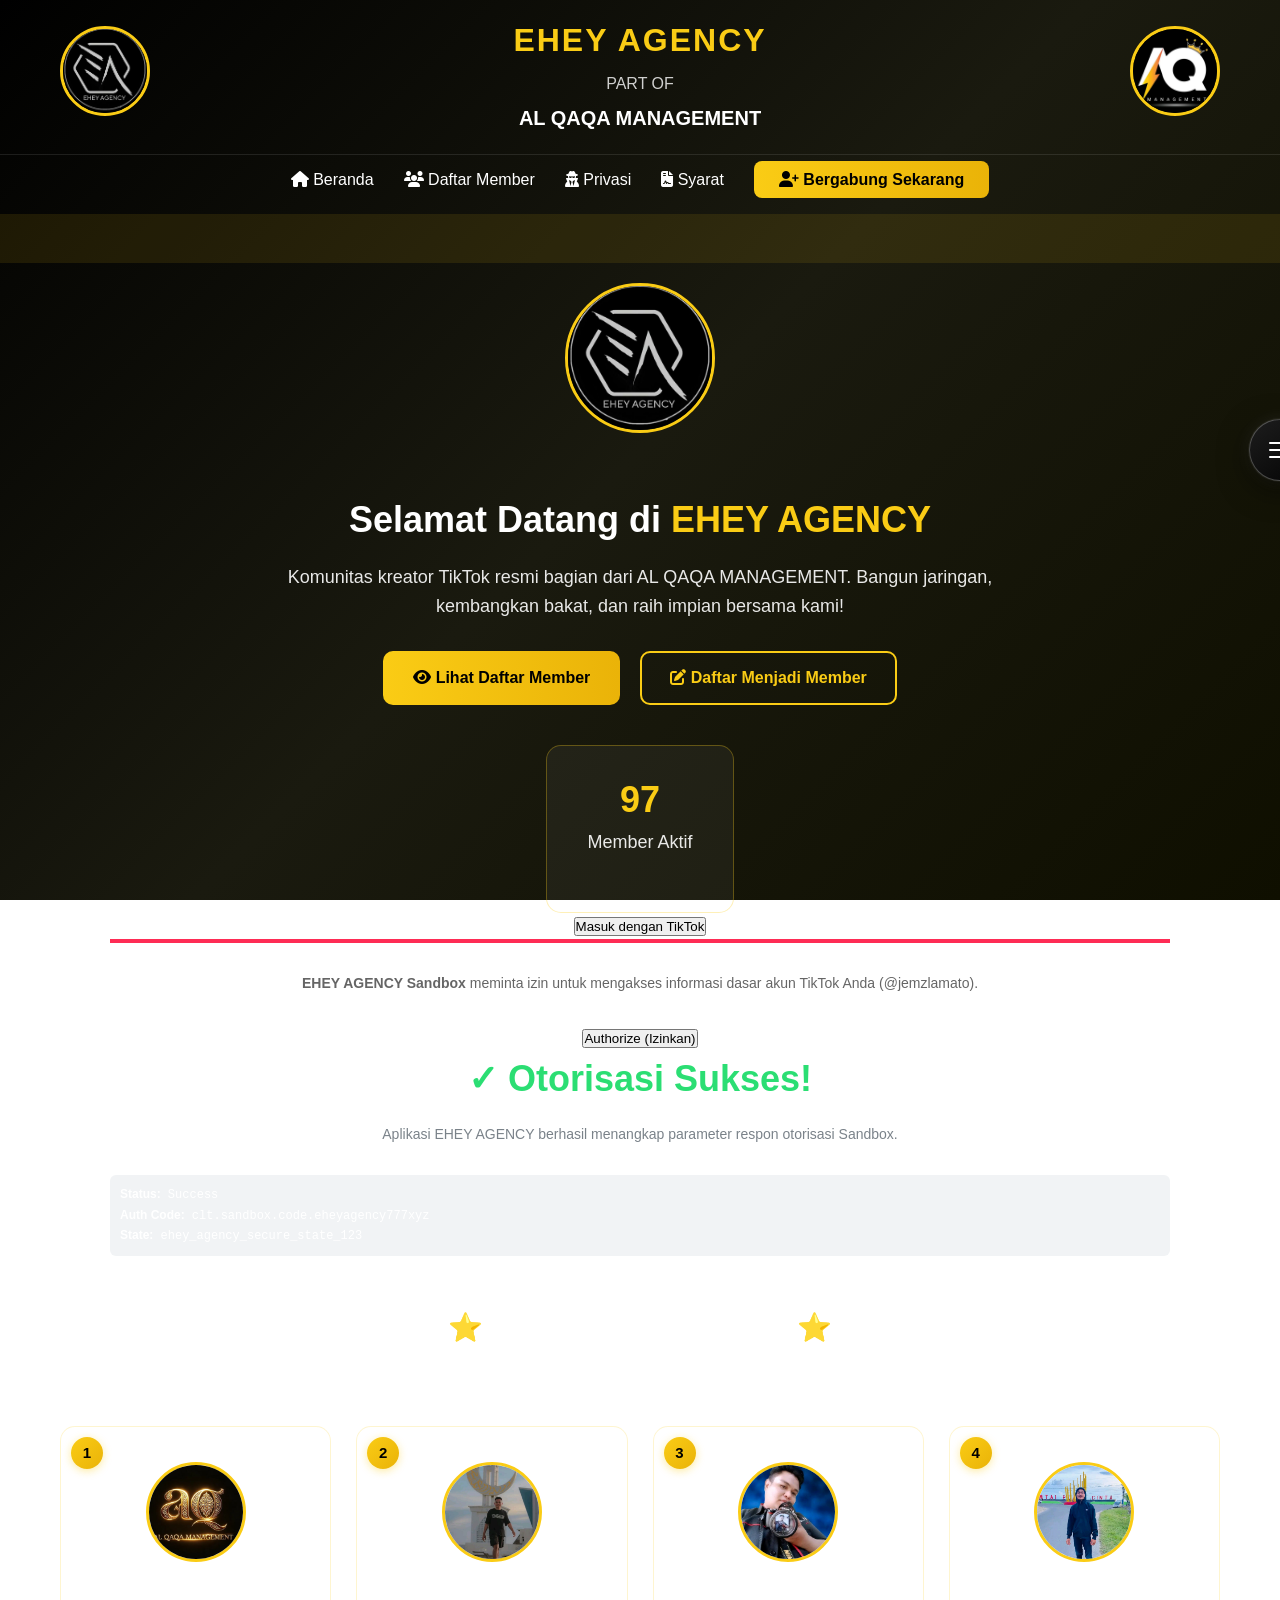
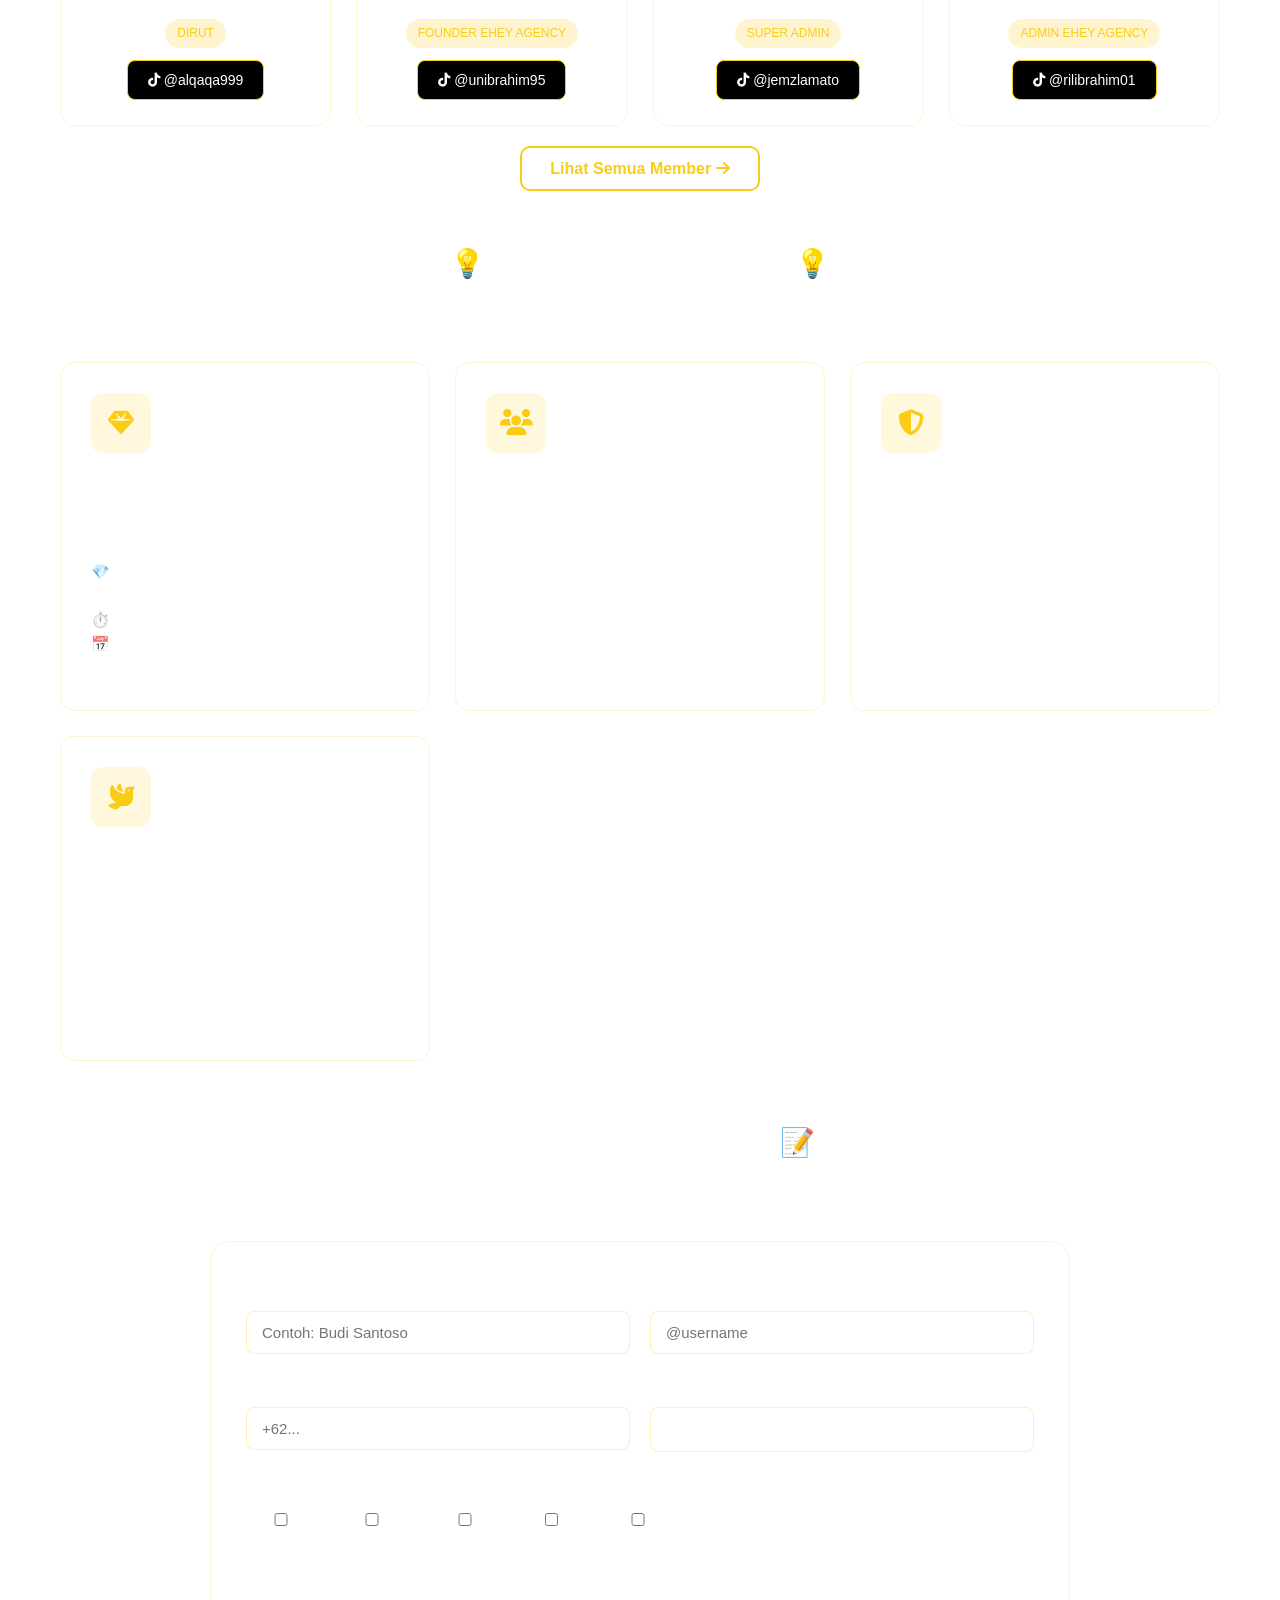
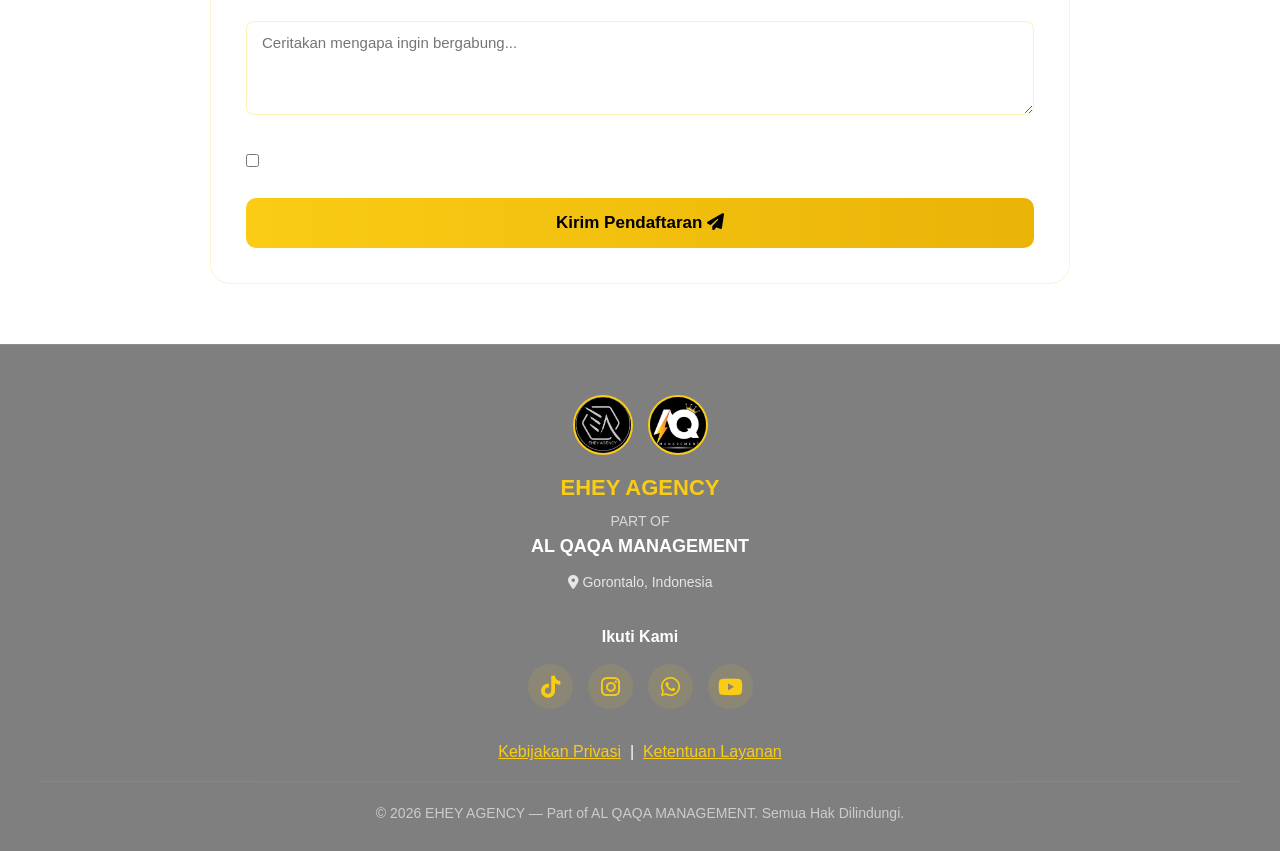
==== index.html @ 571aaadf "Update index.html" ====
<!DOCTYPE html>
<html lang="id">
<head>
    <!-- Ikon lengkap dengan ukuran → syarat TikTok Developer -->
    <link rel="icon" type="image/png" sizes="1024x1024" href="ehey-1024.png">
    <link rel="icon" type="image/png" sizes="32x32" href="favicon-32.png">
    <link rel="icon" type="image/png" sizes="48x48" href="favicon-48.png">
    <link rel="shortcut icon" href="favicon-48.png">
    <link rel="apple-touch-icon" sizes="1024x1024" href="ehey-1024.png">
    <meta name="theme-color" content="#000000">

    <meta charset="UTF-8">
    <meta name="viewport" content="width=device-width, initial-scale=1.0">
    <title>EHEY AGENCY — Part of AL QAQA MANAGEMENT</title>
    
    <!-- CSS Terpisah -->
    <link rel="stylesheet" href="style.css">
    <link rel="stylesheet" href="https://cdnjs.cloudflare.com/ajax/libs/font-awesome/6.4.2/css/all.min.css">
</head>
<body>
    
<div class="bg-gradient"></div>

    <!-- HEADER -->
    <header>
        <div class="header-container">
            <div class="header-logo-left">
                <img src="ehey.png" alt="AL QAQA MANAGEMENT" class="logo-round"
                     onerror="this.style.display='none'">
            </div>

            <div class="header-text-center">
                <h1 class="ehey-title">EHEY AGENCY</h1>
                <p class="part-of-line">PART OF</p>
                <h2 class="alqaqa-title">AL QAQA MANAGEMENT</h2>
            </div>

            <div class="header-logo-right">
                <img src="AQ.png" alt="EHEY AGENCY" class="logo-round"
                     onerror="this.style.display='none'">
            </div>
        </div>

         <nav class="header-nav">
            <ul>
                <li><a href="index.html"><i class="fa-solid fa-home"></i> Beranda</a></li>
                <li><a href="kreator.html"><i class="fa-solid fa-users"></i> Daftar Member</a></li>
                <li><a href="privasi.html"><i class="fa-solid fa-user-secret"></i> Privasi</a></li>
                <li><a href="syarat.html"><i class="fa-solid fa-file-contract"></i> Syarat</a></li>
                <li><a href="#daftar" class="btn-join-header"><i class="fa-solid fa-user-plus"></i> Bergabung Sekarang</a></li>
            </ul>
        </nav>
    </header>

    <!-- TEKS BERJALAN -->
    <div class="marquee-container">
        <p class="marquee-text">✨ Selamat Datang di EHEY AGENCY — Bagian dari AL QAQA MANAGEMENT ✨ Bersama Kita Tumbuh & Berkembang ✨</p>
    </div>

    <!-- LOGO BERKEDIP -->
    <div class="blinking-logo">
        <img src="ehey.png" alt="AL QAQA MANAGEMENT" class="blinking-img"
             onerror="this.style.display='none'">
    </div>

    <!-- HERO -->
    <section class="hero">
        <h2>Selamat Datang di <span class="yellow">EHEY AGENCY</span></h2>
        <p>Komunitas kreator TikTok resmi bagian dari AL QAQA MANAGEMENT. Bangun jaringan, kembangkan bakat, dan raih impian bersama kami!</p>
        <div class="hero-buttons">
            <a href="kreator.html" class="btn-primary"><i class="fa-solid fa-eye"></i> Lihat Daftar Member</a>
            <a href="#daftar" class="btn-secondary"><i class="fa-solid fa-pen-to-square"></i> Daftar Menjadi Member</a>
        </div>

        <!-- STATISTIK -->
        <div class="stats">
            <a href="kreator.html" class="stat-link">
                <div class="stat-item">
                    <h3 id="jumlahMember">0</h3>
                    <p>Member Aktif</p>
                </div>
            </a>
        </div>

    <!-- TAMPILAN AWAL WEB ANDA -->
<div id="halaman-web" class="box">
    <button class="btn-black" onclick="tampilkanIzin()">Masuk dengan TikTok</button>
</div>

<!-- TAMPILAN SIMULASI LAYAR PERSETUJUAN TIKTOK -->
<div id="layar-izin-tiktok" class="box hidden" style="border-top: 4px solid #fe2c55;">
    <h3 style="margin-0;">Otorisasi Aplikasi</h3>
    <p style="font-size: 14px; color: #555;"><strong>EHEY AGENCY Sandbox</strong> meminta izin untuk mengakses informasi dasar akun TikTok Anda (@jemzlamato).</p>
    <button class="btn-red" onclick="prosesCallback()">Authorize (Izinkan)</button>
</div>

<!-- TAMPILAN HALAMAN SUKSES KEMBALI -->
<div id="halaman-sukses" class="box hidden">
    <h2 style="color: #2bde73;">✓ Otorisasi Sukses!</h2>
    <p style="font-size: 14px; color: #6c757d;">Aplikasi EHEY AGENCY berhasil menangkap parameter respon otorisasi Sandbox.</p>
    <div style="background: #f1f3f5; padding: 10px; border-radius: 6px; font-family: monospace; font-size: 12px; text-align: left; word-break: break-all;">
        <strong>Status:</strong> Success<br>
        <strong>Auth Code:</strong> clt.sandbox.code.eheyagency777xyz<br>
        <strong>State:</strong> ehey_agency_secure_state_123
    </div>

    </section>

     <!-- GALERI KREATOR -->
    <section class="creators-section">
        <div class="section-title">
            <h3>⭐ STAFF EHEY AGENCY ⭐</h3>
            <p>AL QAQA MANAGEMENT</p>
        </div>
        <div class="creators-grid">
            <div class="creator-card">
                <span class="nomor-urut">1</span>
                <div class="creator-avatar">
                    <img src="alqaqa.png" alt="AL QAQA">
                </div>
                <div class="creator-info">
                    <h4>AL QAQA</h4>
                    <span class="role-badge">DIRUT</span>
                    <br>
                    <a href="https://www.tiktok.com/@alqaqa999" target="_blank" class="creator-follow">
                        <i class="fa-brands fa-tiktok"></i> @alqaqa999
                    </a>
                </div>
            </div>
            <div class="creator-card">
                <span class="nomor-urut">2</span>
                <div class="creator-avatar">
                    <img src="bgun.png" alt="UN IBRAHIM">
                </div>
                <div class="creator-info">
                    <h4>UN IBRAHIM</h4>
                    <span class="role-badge">FOUNDER EHEY AGENCY</span>
                    <br>
                    <a href="https://www.tiktok.com/@unibrahim95" target="_blank" class="creator-follow">
                        <i class="fa-brands fa-tiktok"></i> @unibrahim95
                    </a>
                </div>
            </div>
            <div class="creator-card">
                <span class="nomor-urut">3</span>
                <div class="creator-avatar">
                    <img src="jemz.png" alt="JEMZ LAMATO">
                </div>
                <div class="creator-info">
                    <h4>JEMZ LAMATO</h4>
                    <span class="role-badge">SUPER ADMIN</span>
                    <br>
                    <a href="https://www.tiktok.com/@jemzlamato" target="_blank" class="creator-follow">
                        <i class="fa-brands fa-tiktok"></i> @jemzlamato
                    </a>
                </div>
            </div>
            <div class="creator-card">
                <span class="nomor-urut">4</span>
                <div class="creator-avatar">
                    <img src="aril.png" alt="RIL IBRAHIM">
                </div>
                <div class="creator-info">
                    <h4>RIL IBRAHIM</h4>
                    <span class="role-badge">ADMIN EHEY AGENCY</span>
                    <br>
                    <a href="https://www.tiktok.com/@rilibrahim01" target="_blank" class="creator-follow">
                        <i class="fa-brands fa-tiktok"></i> @rilibrahim01
                    </a>
                </div>
            </div>
        </div>
        <div class="view-all-btn">
            <a href="kreator.html" class="btn-secondary">Lihat Semua Member <i class="fa-solid fa-arrow-right"></i></a>
        </div>
    </section>

    <!-- KEUNGGULAN -->
    <section>
        <div class="section-title">
            <h3>💡 Mengapa Bergabung? 💡</h3>
            <p>Manfaat menjadi bagian EHEY AGENCY</p>
        </div>
        <div class="features-grid">
            <div class="feature-card">
                <div class="feature-icon"><i class="fa-solid fa-gem"></i></div>
                <h4>Perhitungan Hasil</h4>
                <p>Hasilmu dihitung dari 3 hal yang nyata & transparan:<br>
                   💎 Diamond → apresiasi penonton, murni milikmu<br>
                   ⏱️ Durasi Live → konsistensi kehadiranmu<br>
                   📅 Valid Day → hari aktif sah yang tercatat<br>
                   Tidak ada rahasia, tidak ada rekayasa!</p>
            </div>
            <div class="feature-card">
                <div class="feature-icon"><i class="fa-solid fa-users"></i></div>
                <h4>Jaringan Luas</h4>
                <p>Terhubung dengan sesama kreator, saling bantu, dan tumbuh bersama.</p>
            </div>
            <div class="feature-card">
                <div class="feature-icon"><i class="fa-solid fa-shield-halved"></i></div>
                <h4>Dukungan Penuh</h4>
                <p>Dibimbing tim berpengalaman, arahan konten, dan bantuan teknis.</p>
            </div>
            <div class="feature-card">
                <div class="feature-icon"><i class="fa-solid fa-dove"></i></div>
                <h4>Bebas Keluar Kapan Saja</h4>
                <p>Tidak ada ikatan paksa, tidak ada denda!<br>
                   Cukup sampaikan keinginanmu, bebas pergi dengan hormat.<br>
                   Aturan kami dibuat untuk melindungi, bukan mengekang.<br>
                   Bergabung tenang, berkarya leluasa!</p>
            </div>
        </div>
    </section>

    <!-- FORM PENDAFTARAN -->
    <section class="join-section" id="daftar">
        <div class="section-title">
            <h3>Daftar Menjadi Member 📝</h3>
            <p>Isi data diri di bawah ini</p>
        </div>
        <div class="form-container">
            <form id="formDaftar">
                <div class="form-row">
                    <div class="form-group">
                        <label>Nama Lengkap</label>
                        <input type="text" name="nama" id="nama" placeholder="Contoh: Budi Santoso" required>
                    </div>
                    <div class="form-group">
                        <label>Username TikTok</label>
                        <input type="text" name="tiktok" id="tiktok" placeholder="@username" required>
                    </div>
                </div>
                <div class="form-row">
                    <div class="form-group">
                        <label>Nomor WhatsApp</label>
                        <input type="tel" name="wa" id="wa" placeholder="+62..." required>
                    </div>
                    <div class="form-group">
                        <label>Usia</label>
                        <select name="usia" id="usia">
                            <option value="">Pilih usia</option>
                            <option>Di bawah 15 tahun</option>
                            <option>15–17 tahun</option>
                            <option>18–24 tahun</option>
                            <option>25 tahun ke atas</option>
                        </select>
                    </div>
                </div>
                <div class="form-group full-width">
                    <label>Kategori Konten</label>
                    <div class="checkbox-group">
                        <label class="checkbox-label"><input type="checkbox" name="kategori" value="kreator"> Kreator</label>
                        <label class="checkbox-label"><input type="checkbox" name="kategori" value="komedi"> Komedi</label>
                        <label class="checkbox-label"><input type="checkbox" name="kategori" value="edukasi"> Edukasi</label>
                        <label class="checkbox-label"><input type="checkbox" name="kategori" value="musik"> Musik</label>
                        <label class="checkbox-label"><input type="checkbox" name="kategori" value="lainnya"> Lainnya</label>
                    </div>
                </div>
                <div class="form-group full-width">
                    <label>Alasan Bergabung</label>
                    <textarea name="alasan" id="alasan" rows="4" placeholder="Ceritakan mengapa ingin bergabung..."></textarea>
                </div>
                <div class="checkbox-agree">
                    <label class="checkbox-label">
                        <input type="checkbox" id="setuju" required>
                        Saya menyetujui syarat & ketentuan keanggotaan
                    </label>
                </div>
                <button type="submit" class="submit-btn">Kirim Pendaftaran <i class="fa-solid fa-paper-plane"></i></button>
            </form>
        </div>
    </section>

    <!-- FOOTER -->
    <footer>
        <div class="footer-content">
            <div class="footer-brand">
                <div class="footer-logo-wrapper">
                    <img src="ehey.png" alt="AL QAQA" class="footer-logo-circle"
                         onerror="this.style.display='none'">
                    <img src="AQ.png" alt="EHEY" class="footer-logo-circle"
                         onerror="this.style.display='none'">
                </div>
                <h4>EHEY AGENCY</h4>
                <p class="part-of">PART OF</p>
                <p class="aq-text">AL QAQA MANAGEMENT</p>
                <p class="location"><i class="fa-solid fa-location-dot"></i> Gorontalo, Indonesia</p>
            </div>

            <div class="footer-social-wrapper">
                <h5>Ikuti Kami</h5>
                <div class="social-icons">
                    <a href="https://www.tiktok.com/@jemzlamato" target="_blank"><i class="fa-brands fa-tiktok"></i></a>
                    <a href="#"><i class="fa-brands fa-instagram"></i></a>
                    <a href="#"><i class="fa-brands fa-whatsapp"></i></a>
                    <a href="#"><i class="fa-brands fa-youtube"></i></a>
                </div>
            </div>

            <div class="footer-links-wrapper" style="text-align: center; margin-top: 1rem;">
                <p class="footer-links" style="margin: 0; padding: 0;">
                    <a href="privasi.html" style="color: #facc15; text-decoration: underline;">Kebijakan Privasi</a>
                    &nbsp;|&nbsp;
                    <a href="syarat.html" style="color: #facc15; text-decoration: underline;">Ketentuan Layanan</a>
                </p>
            </div>

            <p class="copyright" style="text-align: center; margin-top: 1rem;">© 2026 EHEY AGENCY — Part of AL QAQA MANAGEMENT. Semua Hak Dilindungi.</p>
        </div>
    </footer>
    
    <!-- =========================================
     NAVIGASI MELAYANG
========================================= -->
<div class="floating-nav">

    <!-- Tombol Hamburger -->
    <button
        class="floating-nav-toggle"
        id="floatingNavToggle"
        type="button"
        aria-label="Buka menu navigasi"
        aria-expanded="false"
    >
        <span></span>
        <span></span>
        <span></span>
    </button>

    <!-- Panel Menu -->
    <nav class="floating-nav-menu" id="floatingNavMenu" aria-hidden="true">

        <a href="index.html" class="floating-nav-link">
            <span class="nav-icon">⌂</span>
            <span>Halaman Utama</span>
        </a>

        <a href="kreator.html" class="floating-nav-link">
            <span class="nav-icon">♟</span>
            <span>Staff &amp; Member</span>
        </a>

        <a href="privasi.html" class="floating-nav-link">
            <span class="nav-icon">🔒</span>
            <span>Kebijakan</span>
        </a>

        <a href="syarat.html" class="floating-nav-link">
            <span class="nav-icon">📄</span>
            <span>Ketentuan</span>
        </a>

        <a href="index.html#daftar" class="floating-nav-join">
            <span>AYO GABUNG</span>
            <span class="join-arrow">→</span>
        </a>

    </nav>

</div>

    <!-- JavaScript Terpisah -->
    <script src="script.js"></script>
</body>
</html>
---- style.css ----
/* ==================================================
   BAGIAN DASAR — DIPAKAI KEDUA HALAMAN
   ================================================== */
* {
    margin: 0;
    padding: 0;
    box-sizing: border-box;
    font-family: 'Segoe UI', Roboto, Oxygen, Ubuntu, Cantarell, sans-serif;
}

body {
    color: #fff;
    line-height: 1.6;
    min-height: 100vh;
}

.bg-gradient {
    position: fixed;
    top: 0;
    left: 0;
    width: 100%;
    height: 100%;
    background: linear-gradient(135deg, #000000 0%, #1a1a0f 50%, #0f0f00 100%);
    z-index: -1;
}

a {
    text-decoration: none;
    color: inherit;
}

ul {
    list-style: none;
}

.yellow, .kuning-teks {
    color: #facc15;
}

/* ==================================================
   BAGIAN INDEX.HTML — TAMPILAN UTAMA & FORM
   ================================================== */

/* HEADER */
.header-container {
    display: flex;
    align-items: center;
    justify-content: space-between;
    max-width: 1200px;
    margin: 0 auto;
    padding: 15px 20px;
}

.header-logo-left, .header-logo-right {
    flex: 0 0 90px;
}
.header-logo-right { text-align: right; }

.logo-round {
    width: 90px;
    height: 90px;
    border-radius: 50%;
    object-fit: cover;
    border: 3px solid #facc15;
}

.header-text-center {
    flex: 1;
    text-align: center;
    padding: 0 20px;
}

.ehey-title {
    font-size: 32px;
    font-weight: bold;
    color: #facc15;
    margin: 0;
    letter-spacing: 2px;
}

.part-of-line {
    color: #ffffff;
    font-size: 16px;
    margin: 5px 0;
    opacity: 0.8;
}

.alqaqa-title {
    color: #ffffff;
    font-size: 20px;
    font-weight: 600;
    margin: 0;
}

.header-nav {
    border-top: 1px solid rgba(255,255,255,0.1);
    padding: 12px 0;
    margin-top: 5px;
}

.header-nav ul {
    list-style: none;
    display: flex;
    justify-content: center;
    align-items: center;
    flex-wrap: wrap;
    gap: 15px 30px;
    margin: 0;
    padding: 0;
}

.header-nav a {
    color: #ffffff;
    text-decoration: none;
    font-size: 16px;
    transition: color 0.3s;
}

.header-nav a:hover {
    color: #facc15;
}

.btn-join-header {
    background: linear-gradient(to right, #facc15, #eab308);
    color: #000 !important;
    padding: 10px 25px !important;
    border-radius: 8px;
    font-weight: bold !important;
}

/* TEKS BERJALAN */
.marquee-container {
    overflow: hidden;
    white-space: nowrap;
    background: rgba(250, 204, 21, 0.1);
    padding: 10px 0;
    margin: 10px 0 20px;
}

.marquee-text {
    display: inline-block;
    padding-left: 100%;
    animation: marquee 15s linear infinite;
    color: #facc15;
    font-weight: 600;
    font-size: 18px;
}

@keyframes marquee {
    0% { transform: translateX(0); }
    100% { transform: translateX(-100%); }
}

/* LOGO BERKEDIP */
.blinking-logo {
    text-align: center;
    margin: 20px 0;
}

.blinking-img {
    width: 150px;
    height: 150px;
    border-radius: 50%;
    border: 3px solid #facc15;
    object-fit: cover;
    animation: blink 1.2s ease-in-out infinite alternate;
}

@keyframes blink {
    0% { opacity: 0.4; transform: scale(0.95); }
    100% { opacity: 1; transform: scale(1); }
}

/* HERO */
.hero {
    text-align: center;
    padding: 30px 20px 50px;
    max-width: 1100px;
    margin: 0 auto;
}

.hero h2 {
    font-size: 36px;
    margin-bottom: 15px;
}

.hero p {
    font-size: 18px;
    max-width: 800px;
    margin: 0 auto 30px;
    opacity: 0.9;
}

.hero-buttons {
    display: flex;
    gap: 20px;
    justify-content: center;
    flex-wrap: wrap;
    margin-bottom: 40px;
}

.btn-primary {
    background: linear-gradient(to right, #facc15, #eab308);
    color: #000;
    padding: 14px 30px;
    border-radius: 10px;
    font-weight: bold;
    font-size: 16px;
    transition: transform 0.3s;
}

.btn-primary:hover {
    transform: translateY(-3px);
}

.btn-secondary {
    background: transparent;
    color: #facc15;
    border: 2px solid #facc15;
    padding: 12px 28px;
    border-radius: 10px;
    font-weight: bold;
    font-size: 16px;
    transition: all 0.3s;
}

.btn-secondary:hover {
    background: #facc15;
    color: #000;
}

/* STATISTIK */
.stats {
    display: flex;
    justify-content: center;
    gap: 30px;
    flex-wrap: wrap;
}

.stat-item {
    background: rgba(255, 255, 255, 0.05);
    padding: 25px 40px;
    border-radius: 15px;
    border: 1px solid rgba(250, 204, 21, 0.3);
    transition: transform 0.3s;
}

.stat-item:hover {
    transform: translateY(-5px);
    border-color: #facc15;
}

.stat-item h3 {
    font-size: 36px;
    color: #facc15;
}

.stat-link {
    display: block;
}

/* JUDUL BAGIAN */
.section-title {
    text-align: center;
    margin-bottom: 40px;
}

.section-title h3 {
    font-size: 28px;
    margin-bottom: 10px;
}

.section-title p {
    opacity: 0.7;
}

/* GALERI KREATOR */
.creators-section {
    max-width: 1200px;
    margin: 0 auto 60px;
    padding: 0 20px;
}

.creators-grid {
    display: flex;
    flex-wrap: wrap;
    justify-content: center;
    gap: 25px;
}

.creator-card {
    flex: 1 1 220px;
    max-width: 280px;
    position: relative;
    background: rgba(255, 255, 255, 0.05);
    border-radius: 15px;
    padding: 25px;
    text-align: center;
    border: 1px solid rgba(250, 204, 21, 0.2);
    transition: all 0.3s;
}

.creator-card:hover {
    transform: translateY(-5px);
    border-color: #facc15;
    background: rgba(250, 204, 21, 0.05);
}

.creator-card .nomor-urut {
    position: absolute;
    top: 10px;
    left: 10px;
    width: 32px;
    height: 32px;
    background: linear-gradient(135deg, #facc15, #eab308);
    color: #000;
    border-radius: 50%;
    display: flex;
    align-items: center;
    justify-content: center;
    font-weight: bold;
    font-size: 15px;
    z-index: 2;
    box-shadow: 0 2px 8px rgba(250, 204, 21, 0.4);
}

.creator-avatar img {
    width: 100px;
    height: 100px;
    border-radius: 50%;
    object-fit: cover;
    border: 3px solid #facc15;
    margin-bottom: 15px;
    margin-top: 10px;
}

.creator-info h4 {
    font-size: 16px;
    margin-bottom: 8px;
}

.role-badge {
    display: inline-block;
    background: rgba(250, 204, 21, 0.2);
    color: #facc15;
    padding: 5px 12px;
    border-radius: 20px;
    font-size: 12px;
    margin-bottom: 12px;
}

.creator-follow {
    display: inline-block;
    background: #000;
    color: #fff;
    padding: 8px 20px;
    border-radius: 8px;
    font-size: 14px;
    border: 1px solid #facc15;
    transition: all 0.3s;
}

.creator-follow:hover {
    background: #facc15;
    color: #000;
}

.view-all-btn {
    text-align: center;
    margin-top: 30px;
}

/* KEUNGGULAN */
section {
    max-width: 1200px;
    margin: 0 auto 60px;
    padding: 0 20px;
}

.features-grid {
    display: grid;
    grid-template-columns: repeat(auto-fit, minmax(300px, 1fr));
    gap: 25px;
}

.feature-card {
    background: rgba(255, 255, 255, 0.05);
    border-radius: 15px;
    padding: 30px;
    border: 1px solid rgba(250, 204, 21, 0.2);
    transition: all 0.3s;
}

.feature-card:hover {
    transform: translateY(-5px);
    border-color: #facc15;
}

.feature-icon {
    width: 60px;
    height: 60px;
    background: rgba(250, 204, 21, 0.15);
    border-radius: 12px;
    display: flex;
    align-items: center;
    justify-content: center;
    font-size: 26px;
    color: #facc15;
    margin-bottom: 20px;
}

.feature-card h4 {
    font-size: 18px;
    margin-bottom: 10px;
}

.feature-card p {
    opacity: 0.7;
    font-size: 15px;
}

/* FORM PENDAFTARAN */
.join-section {
    max-width: 900px;
    margin: 0 auto 60px;
    padding: 0 20px;
}

.form-container {
    background: rgba(255, 255, 255, 0.05);
    border-radius: 20px;
    padding: 35px;
    border: 1px solid rgba(250, 204, 21, 0.2);
}

.form-row {
    display: grid;
    grid-template-columns: 1fr 1fr;
    gap: 20px;
}

.form-group {
    margin-bottom: 20px;
}

.form-group.full-width {
    grid-column: 1 / -1;
}

.form-group label {
    display: block;
    margin-bottom: 8px;
    font-weight: 500;
}

.form-group input,
.form-group select,
.form-group textarea {
    width: 100%;
    padding: 12px 15px;
    background: rgba(255, 255, 255, 0.08);
    border: 1px solid rgba(250, 204, 21, 0.3);
    border-radius: 8px;
    color: #fff;
    font-size: 15px;
}

.form-group input:focus,
.form-group select:focus,
.form-group textarea:focus {
    outline: none;
    border-color: #facc15;
}

.checkbox-group {
    display: flex;
    flex-wrap: wrap;
    gap: 12px 20px;
    margin-top: 10px;
}

.checkbox-label {
    display: flex;
    align-items: center;
    gap: 8px;
    cursor: pointer;
}

.checkbox-agree {
    margin: 25px 0;
}

.submit-btn {
    width: 100%;
    padding: 15px;
    background: linear-gradient(to right, #facc15, #eab308);
    color: #000;
    border: none;
    border-radius: 10px;
    font-size: 17px;
    font-weight: bold;
    cursor: pointer;
    transition: transform 0.3s;
}

.submit-btn:hover {
    transform: scale(1.02);
}

/* FOOTER INDEX */
footer {
    background: rgba(0, 0, 0, 0.5);
    padding: 50px 20px 30px;
    border-top: 1px solid rgba(255, 255, 255, 0.1);
}

.footer-content {
    max-width: 1200px;
    margin: 0 auto;
}

.footer-brand {
    text-align: center;
    margin-bottom: 30px;
}

.footer-logo-wrapper {
    display: flex;
    justify-content: center;
    gap: 15px;
    margin-bottom: 15px;
}

.footer-logo-circle {
    width: 60px;
    height: 60px;
    border-radius: 50%;
    object-fit: cover;
    border: 2px solid #facc15;
}

.footer-brand h4 {
    font-size: 22px;
    color: #facc15;
    margin-bottom: 5px;
}

.footer-brand .part-of {
    font-size: 14px;
    opacity: 0.7;
}

.footer-brand .aq-text {
    font-size: 18px;
    font-weight: 600;
    margin-bottom: 10px;
}

.footer-brand .location {
    font-size: 14px;
    opacity: 0.8;
}

.footer-social-wrapper {
    text-align: center;
    margin: 30px 0;
}

.footer-social-wrapper h5 {
    margin-bottom: 15px;
    font-size: 16px;
}

.social-icons {
    display: flex;
    justify-content: center;
    gap: 15px;
    font-size: 22px;
}

.social-icons a {
    width: 45px;
    height: 45px;
    border-radius: 50%;
    background: rgba(250, 204, 21, 0.1);
    color: #facc15;
    display: flex;
    align-items: center;
    justify-content: center;
    transition: all 0.3s;
}

.social-icons a:hover {
    background: #facc15;
    color: #000;
}

.copyright {
    text-align: center;
    margin-top: 40px;
    padding-top: 20px;
    border-top: 1px solid rgba(255, 255, 255, 0.1);
    opacity: 0.6;
    font-size: 14px;
}

/* ==================================================
   BAGIAN kreator.HTML — DAFTAR KREATOR / MEMBER
   ================================================== */

.header-kreator {
    width: 100%;
    padding: 20px 15px;
    background:
        radial-gradient(ellipse at top left, rgba(139, 92, 246, 0.25), transparent 50%),
        radial-gradient(ellipse at top right, rgba(250, 204, 21, 0.15), transparent 50%),
        linear-gradient(135deg, #1a1033 0%, #0f0a1f 50%, #000000 100%);
    border-bottom: 1px solid rgba(250, 204, 21, 0.25);
    position: relative;
    overflow: hidden;
}

.header-inner-kreator {
    max-width: 1200px;
    margin: 0 auto;
    display: flex;
    align-items: center;
    justify-content: space-between;
    gap: 10px;
    flex-wrap: nowrap;
}

.logo-aq-wrap, .logo-ehey-wrap {
    flex: 0 0 auto;
    text-align: center;
}
.logo-aq-wrap { text-align: left; }
.logo-ehey-wrap { text-align: right; }

.logo-aq-img, .logo-ehey-img {
    width: 9vw;
    height: 9vw;
    max-width: 110px;
    max-height: 110px;
    min-width: 60px;
    min-height: 60px;
    object-fit: cover;
    border-radius: 50%;
    border: 3px solid #facc15;
}

.header-text-center-kreator {
    flex: 1;
    text-align: center;
    padding: 0 10px;
}

.judul-ehey {
    font-size: clamp(22px, 5vw, 42px);
    font-weight: 800;
    color: #ffffff;
    letter-spacing: 2px;
    margin: 0 0 4px;
    text-shadow: 0 0 15px rgba(250, 204, 21, 0.4);
}

.part-of-teks {
    font-size: clamp(13px, 2.5vw, 18px);
    color: #facc15;
    font-style: italic;
    margin: 0 0 5px;
    letter-spacing: 2px;
}

.judul-alqaqa {
    font-size: clamp(18px, 4vw, 32px);
    font-weight: 700;
    color: #ffffff;
    margin: 0 0 15px;
    letter-spacing: 1.5px;
    text-shadow: 0 0 10px rgba(96, 165, 250, 0.4);
}

.judul-daftar-besar {
    font-size: clamp(16px, 3.5vw, 30px);
    font-weight: 800;
    color: #ffffff;
    margin: 0 0 6px;
}

.sub-teks {
    font-size: clamp(12px, 2vw, 16px);
    color: #cccccc;
    margin: 0;
}

.kreator-page {
    max-width: 1200px;
    margin: 0 auto;
    padding: 40px 20px 60px;
}

.kreator-grid {
    display: grid;
    grid-template-columns: repeat(auto-fit, minmax(220px, 1fr));
    gap: 25px;
}

.follower-card {
    display: block;
    background: white;
    border: 1px solid rgba(250, 204, 21, 0.25);
    border-radius: 16px;
    padding: 15px;
    text-align: center;
    text-decoration: none;
    transition: transform 0.2s, box-shadow 0.2s;
    position: relative;
    box-shadow: 0 2px 10px rgba(0,0,0,0.08);
}

.follower-card:hover {
    transform: translateY(-3px);
    box-shadow: 0 5px 15px rgba(0,0,0,0.12);
}

.follower-card .nomor-urut {
    position: absolute;
    top: 12px;
    left: 12px;
    background: linear-gradient(135deg, #facc15, #eab308);
    color: #000;
    font-weight: bold;
    width: 32px;
    height: 32px;
    border-radius: 50%;
    display: flex;
    align-items: center;
    justify-content: center;
    font-size: 14px;
    z-index: 10;
    box-shadow: 0 2px 8px rgba(250, 204, 21, 0.35);
}

.foto-tempat {
    margin-bottom: 10px;
    width: 100px;
    height: 100px;
    margin: 10px auto;
    border-radius: 50%;
    background: rgba(250, 204, 21, 0.1);
    display: flex;
    align-items: center;
    justify-content: center;
    font-size: 13px;
    color: #facc15;
    border: 2px dashed rgba(250, 204, 21, 0.3);
}

.follower-avatar {
    width: 100px;
    height: 100px;
    border-radius: 50%;
    object-fit: cover;
    border: 3px solid gold;
}

/* Teks kartu member versi desktop */
.username-tiktok {
    font-weight: 600;
    color: #fe2c55;
    margin: 4px 0;
    font-size: 0.9rem;
}

.nama-sendiri {
    font-weight: bold;
    font-size: 1rem;
    color: #000000;
    margin: 2px 0 10px;
}

.jabatan-member {
    display: inline-block;
    background: rgba(250, 204, 21, 0.15);
    color: #ff0000;
    padding: 4px 12px;
    border-radius: 20px;
    font-size: 12px;
    font-weight: 600;
    margin-bottom: 8px;
}

.stat-member {
    font-size: 11px;
    color: #888;
    margin: 0;
}

.frame-tombol {
    display: inline-block;
    margin-top: 4px;
}

.btn-follow {
    display: inline-block;
    background: linear-gradient(135deg, #fe2c55, #25f4ee);
    color: white !important;
    padding: 8px 16px;
    border-radius: 20px;
    text-decoration: none;
    font-weight: bold;
    font-size: 0.85rem;
    transition: transform 0.2s, box-shadow 0.2s;
}

.btn-follow:hover {
    transform: scale(1.05);
    box-shadow: 0 4px 12px rgba(254, 44, 85, 0.3);
}

.btn-follow i {
    margin-right: 6px;
}

.total-member-box {
    text-align: center;
    margin: 30px 0 10px;
    padding: 15px;
    background: rgba(250, 204, 21, 0.08);
    border-radius: 12px;
    border: 1px solid rgba(250, 204, 21, 0.2);
}

.total-member-teks {
    font-size: 18px;
}

.back-btn {
    text-align: center;
    margin-top: 40px;
}

.simple-footer {
    text-align: center;
    padding: 25px;
    border-top: 1px solid rgba(250, 204, 21, 0.2);
    color: #999;
    font-size: 14px;
}

/* =========================================================
   RESPONSIF HP (HANYA BERLAKU DI LAYAR MAKSIMAL 600PX)
   ========================================================= */
@media (max-width: 600px) {
    .header-inner-kreator {
        flex-wrap: nowrap !important;
        gap: 5px;
    }
    .logo-aq-img, .logo-ehey-img {
        width: 12vw;
        height: 12vw;
        min-width: 50px;
        min-height: 50px;
    }
    .judul-ehey { letter-spacing: 1px; }
    .form-row {
        grid-template-columns: 1fr;
    }
    .kreator-grid {
        grid-template-columns: repeat(auto-fit, minmax(150px, 1fr));
        gap: 15px;
    }
    .foto-tempat, .follower-avatar {
        width: 80px;
        height: 80px;
    }

    .username-tiktok {
        font-size: 0.9rem;
        color: #ffffff;
        margin: 6px 0 4px;
        white-space: nowrap;
        overflow: hidden;
        text-overflow: ellipsis;
        max-width: 100%;
    }

    .nama-sendiri {
        font-size: 1.05rem;
        font-weight: bold;
        color: #000000;
        margin: 0 0 6px;
        white-space: nowrap;
        overflow: hidden;
        text-overflow: ellipsis;
        max-width: 100%;
    }

    .jabatan-member {
        font-size: 0.8rem;
        color: #ff0000;
        margin: 0 0 10px;
        white-space: nowrap;
        overflow: hidden;
        text-overflow: ellipsis;
        max-width: 100%;
        padding: 4px 10px;
        border-radius: 12px;
        background: rgba(0,0,0,0.25);
        display: inline-block;
    }

    .frame-tombol {
        background: #000;
        border-radius: 20px;
        padding: 6px 14px;
        display: inline-block;
        margin-top: 4px;
    }

    .btn-follow {
        color: #fff !important;
        text-decoration: none;
        font-size: 0.85rem;
        font-weight: 500;
        display: flex;
        align-items: center;
        gap: 6px;
        background: transparent;
    }

    .btn-follow i {
        font-size: 0.95rem;
        margin-right: 0;
    }

    .follower-card {
        padding: 18px 12px;
        box-sizing: border-box;
    }

    .follower-info {
        width: 100%;
        box-sizing: border-box;
        padding: 0 8px;
    }
}

/* =========================================================
   FLOATING NAVIGATION - ISOLASI TOTAL (KEDUA VERSI MOBILE/DESKTOP)
   ========================================================= */
body .floating-nav {
    position: fixed !important;
    top: 50% !important;
    right: 0 !important;
    left: auto !important;
    bottom: auto !important;
    transform: translateY(-50%) !important;
    z-index: 999999 !important;
    display: block !important;
    width: 62px !important;
    height: 62px !important;
    text-align: left !important;
    pointer-events: none !important;
}

body .floating-nav.active {
    width: auto !important;
    height: auto !important;
}

body .floating-nav-toggle {
    display: flex !important;
    flex-direction: column !important;
    align-items: center !important;
    justify-content: center !important;
    gap: 5px !important;
    
    position: absolute !important;
    top: 50% !important;
    right: -31px !important;
    width: 62px !important;
    height: 62px !important;
    transform: translateY(-50%) !important;
    
    border: 1px solid rgba(255, 255, 255, 0.25) !important;
    border-radius: 50% !important;
    background: linear-gradient(145deg, rgba(30, 30, 30, 0.97), rgba(5, 5, 5, 0.97)) !important;
    box-shadow: 0 0 0 1px rgba(255, 255, 255, 0.05), 0 8px 30px rgba(0, 0, 0, 0.55), 0 0 18px rgba(255, 255, 255, 0.08) !important;
    
    cursor: pointer !important;
    padding: 0 !important;
    margin: 0 !important;
    pointer-events: auto !important;
    visibility: visible !important;
    opacity: 1 !important;
    transition: right 0.3s ease, transform 0.3s ease, box-shadow 0.3s ease !important;
}

body .floating-nav.active .floating-nav-toggle {
    right: 12px !important;
}

body .floating-nav-toggle span {
    display: block !important;
    width: 23px !important;
    height: 2px !important;
    border-radius: 10px !important;
    background: #ffffff !important;
    opacity: 1 !important;
    visibility: visible !important;
    transform: none !important;
    transition: transform 0.3s ease, opacity 0.3s ease, width 0.3s ease !important;
}

body .floating-nav.active .floating-nav-toggle span:nth-child(1) { transform: translateY(7px) rotate(45deg) !important; }
body .floating-nav.active .floating-nav-toggle span:nth-child(2) { opacity: 0 !important; width: 0 !important; }
body .floating-nav.active .floating-nav-toggle span:nth-child(3) { transform: translateY(-7px) rotate(-45deg) !important; }

body .floating-nav-menu {
    display: flex !important;
    flex-direction: column !important;
    
    position: absolute !important;
    top: 50% !important;
    right: 0 !important;
    left: auto !important;
    width: 270px !important;
    padding: 15px !important;
    margin: 0 !important;
    box-sizing: border-box !important;
    
    border: 1px solid rgba(255, 255, 255, 0.12) !important;
    border-radius: 20px !important;
    background: linear-gradient(145deg, rgba(20, 20, 20, 0.98), rgba(5, 5, 5, 0.98)) !important;
    box-shadow: 0 20px 60px rgba(0, 0, 0, 0.6), 0 0 30px rgba(0, 0, 0, 0.4) !important;
    backdrop-filter: blur(18px) !important;
    -webkit-backdrop-filter: blur(18px) !important;
    
    opacity: 0 !important;
    visibility: hidden !important;
    pointer-events: none !important;
    transform: translate(100%, -50%) scale(0.96) !important;
    transform-origin: right center !important;
    transition: transform 0.35s ease, opacity 0.25s ease, visibility 0.25s ease !important;
}

body .floating-nav.active .floating-nav-menu {
    transform: translate(-82px, -50%) scale(1) !important;
    opacity: 1 !important;
    visibility: visible !important;
    pointer-events: auto !important;
}

body .floating-nav-link {
    display: flex !important;
    align-items: center !important;
    justify-content: flex-start !important;
    gap: 12px !important;
    width: 100% !important;
    min-height: 48px !important;
    padding: 10px 13px !important;
    margin: 0 0 6px 0 !important;
    box-sizing: border-box !important;
    color: #ffffff !important;
    text-decoration: none !important;
    font-family: 'Segoe UI', sans-serif !important;
    font-size: 15px !important;
    font-weight: 600 !important;
    border-radius: 12px !important;
    background: transparent !important;
}

body .floating-nav-link:hover {
    background: rgba(255, 255, 255, 0.09) !important;
    transform: translateX(-3px) !important;
}

body .floating-nav-link i, 
body .floating-nav-link .fa-brands, 
body .floating-nav-link .fa-solid {
    font-family: "Font Awesome 6 Brands", "Font Awesome 6 Free", sans-serif !important;
    font-style: normal !important;
    font-weight: 900 !important;
    font-size: 16px !important;
    color: #ffffff !important;
    display: inline-block !important;
    text-align: center !important;
    width: 20px !important;
}

body .nav-icon {
    width: 28px !important;
    height: 28px !important;
    display: flex !important;
    align-items: center !important;
    justify-content: center !important;
    border-radius: 8px !important;
    background: rgba(255, 255, 255, 0.08) !important;
    font-size: 15px !important;
    flex-shrink: 0 !important;
}

body .floating-nav-join {
    display: flex !important;
    align-items: center !important;
    justify-content: space-between !important;
    width: 100% !important;
    min-height: 48px !important;
    padding: 0 15px !important;
    margin: 10px 0 0 0 !important;
    box-sizing: border-box !important;
    border-radius: 12px !important;
    color: #ffffff !important;
    text-decoration: none !important;
    font-family: 'Segoe UI', sans-serif !important;
    font-size: 14px !important;
    font-weight: 800 !important;
    background: linear-gradient(135deg, #111111, #2a2a2a) !important;
    border: 1px solid rgba(255, 255, 255, 0.18) !important;
}

body .floating-nav-join:hover {
    transform: translateY(-2px) !important;
    background: linear-gradient(135deg, #222222, #3a3a3a) !important;
}

body .floating-nav::before {
    content: "" !important;
    position: fixed !important;
    inset: 0 !important;
    background: rgba(0, 0, 0, 0.28) !important;
    opacity: 0 !important;
    visibility: hidden !important;
    pointer-events: none !important;
    z-index: -1 !important;
    transition: opacity 0.3s ease, visibility 0.3s ease !important;
}

body .floating-nav.active::before {
    opacity: 1 !important;
    visibility: visible !important;
}

@media (max-width: 768px) {
    body .floating-nav { width: 56px !important; height: 56px !important; }
    body .floating-nav-toggle { width: 56px !important; height: 56px !important; right: -28px !important; }
    body .floating-nav-toggle span { width: 21px !important; }
    body .floating-nav.active .floating-nav-toggle { right: 10px !important; }
    body .floating-nav-menu { width: 245px !important; padding: 13px !important; }
    body .floating-nav.active .floating-nav-menu { transform: translate(-70px, -50%) scale(1) !important; }
}

@media (max-width: 480px) {
    body .floating-nav { width: 52px !important; height: 52px !important; }
    body .floating-nav-toggle { width: 52px !important; height: 52px !important; right: -26px !important; }
    body .floating-nav-toggle span { width: 20px !important; }
    body .floating-nav.active .floating-nav-toggle { right: 8px !important; }
    body .floating-nav-menu { width: min(240px, calc(100vw - 30px)) !important; padding: 12px !important; }
    body .floating-nav.active .floating-nav-menu { transform: translate(-62px, -50%) scale(1) !important; }
}

/* Container Utama */
.tiktok-login-container {
    display: flex;
    justify-content: center;
    align-items: center;
    width: 100%;
    margin: 20px 0;
}

/* Tombol Utama Standar TikTok */
.tiktok-brand-btn {
    background-color: #010101;
    color: #ffffff;
    border: none;
    padding: 0 24px;
    height: 48px; /* Tinggi standar komponen tombol modern */
    font-family: -apple-system, BlinkMacSystemFont, "Segoe UI", Roboto, Helvetica, Arial, sans-serif;
    font-size: 15px;
    font-weight: 600; /* Font semi-bold sesuai branding TikTok */
    letter-spacing: -0.3px;
    border-radius: 4px; /* Sudut agak tajam khas tombol korporat TikTok */
    cursor: pointer;
    display: inline-flex;
    align-items: center;
    justify-content: center;
    box-sizing: border-box;
    position: relative;
    width: 100%;
    max-width: 320px; /* Batas lebar tombol agar proporsional di HP */
    transition: background-color 0.2s ease, box-shadow 0.2s ease, transform 0.1s ease;
    -webkit-tap-highlight-color: transparent;
}

/* Penataan Jarak Ikon */
.tiktok-btn-icon {
    margin-right: 10px;
    flex-shrink: 0;
}

/* Penataan Teks */
.tiktok-btn-text {
    line-height: 1;
}

/* Efek Interaksi Hover (Saat disentuh/diarahkan kursor) */
@media (hover: hover) {
    .tiktok-brand-btn:hover {
        background-color: #121212;
        /* Efek kilatan neon cyan dan magenta khas logo TikTok pada border bawah luar */
        box-shadow: -2px 0 0 #25f4ee, 2px 0 0 #fe2c55;
    }
}

/* Efek Saat Tombol Ditekan/Klik (Active State) */
.tiktok-brand-btn:active {
    transform: scale(0.98); /* Sedikit mengecil memberikan efek feedback menekan tombol fisik */
    background-color: #1a1a1a;
}
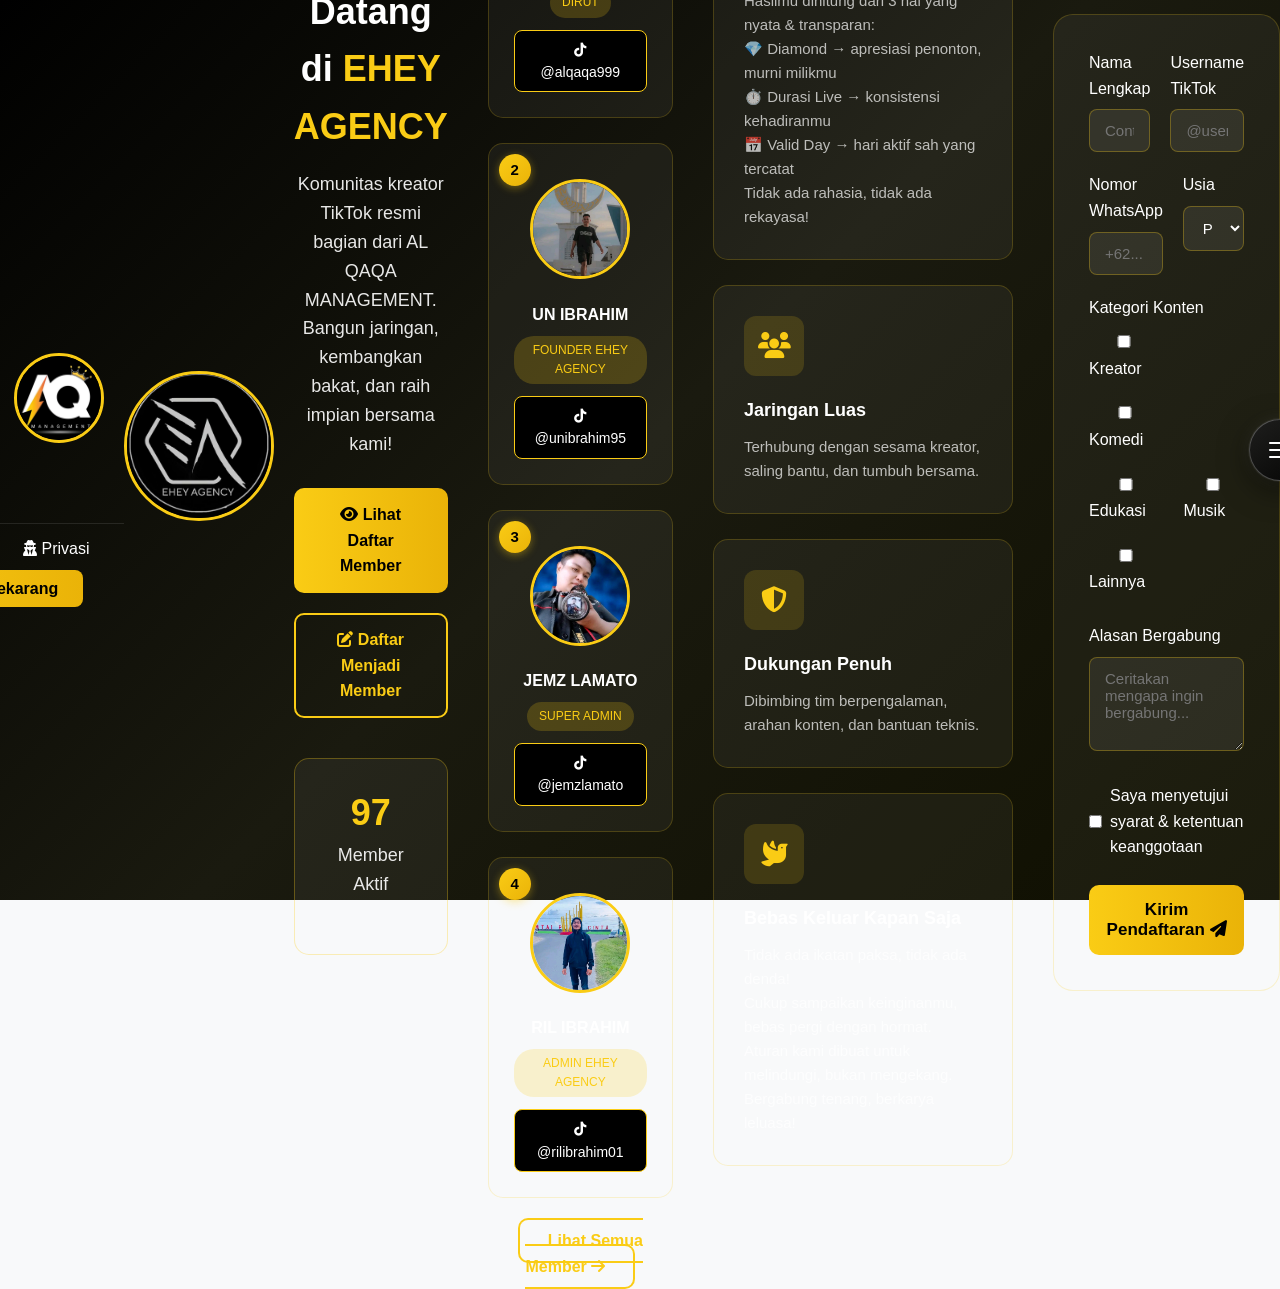
==== commit a126aa13: "Update index.html" ====
--- a/index.html
+++ b/index.html
@@ -81,29 +81,7 @@
                 </div>
             </a>
         </div>
-
-    <!-- TAMPILAN AWAL WEB ANDA -->
-<div id="halaman-web" class="box">
-    <button class="btn-black" onclick="tampilkanIzin()">Masuk dengan TikTok</button>
-</div>
-
-<!-- TAMPILAN SIMULASI LAYAR PERSETUJUAN TIKTOK -->
-<div id="layar-izin-tiktok" class="box hidden" style="border-top: 4px solid #fe2c55;">
-    <h3 style="margin-0;">Otorisasi Aplikasi</h3>
-    <p style="font-size: 14px; color: #555;"><strong>EHEY AGENCY Sandbox</strong> meminta izin untuk mengakses informasi dasar akun TikTok Anda (@jemzlamato).</p>
-    <button class="btn-red" onclick="prosesCallback()">Authorize (Izinkan)</button>
-</div>
-
-<!-- TAMPILAN HALAMAN SUKSES KEMBALI -->
-<div id="halaman-sukses" class="box hidden">
-    <h2 style="color: #2bde73;">✓ Otorisasi Sukses!</h2>
-    <p style="font-size: 14px; color: #6c757d;">Aplikasi EHEY AGENCY berhasil menangkap parameter respon otorisasi Sandbox.</p>
-    <div style="background: #f1f3f5; padding: 10px; border-radius: 6px; font-family: monospace; font-size: 12px; text-align: left; word-break: break-all;">
-        <strong>Status:</strong> Success<br>
-        <strong>Auth Code:</strong> clt.sandbox.code.eheyagency777xyz<br>
-        <strong>State:</strong> ehey_agency_secure_state_123
-    </div>
-
+      
     </section>
 
      <!-- GALERI KREATOR -->
--- a/style.css
+++ b/style.css
@@ -1219,3 +1219,10 @@
     transform: scale(0.98); /* Sedikit mengecil memberikan efek feedback menekan tombol fisik */
     background-color: #1a1a1a;
 }
+
+/* login tiktok */
+body { font-family: sans-serif; background: #f8f9fa; margin: 0; padding: 20px; display: flex; justify-content: center; align-items: center; height: 100vh; }
+        .box { background: white; padding: 30px; border-radius: 12px; box-shadow: 0 4px 15px rgba(0,0,0,0.1); text-align: center; max-width: 360px; width: 100%; }
+        .btn-black { background: #000; color: #fff; border: none; padding: 12px 20px; font-size: 16px; border-radius: 6px; cursor: pointer; font-weight: bold; width: 100%; margin-top: 20px; }
+        .btn-red { background: #fe2c55; color: #fff; border: none; padding: 12px 20px; font-size: 16px; border-radius: 6px; cursor: pointer; font-weight: bold; width: 100%; margin-top: 15px; }
+        .hidden { display: none; }
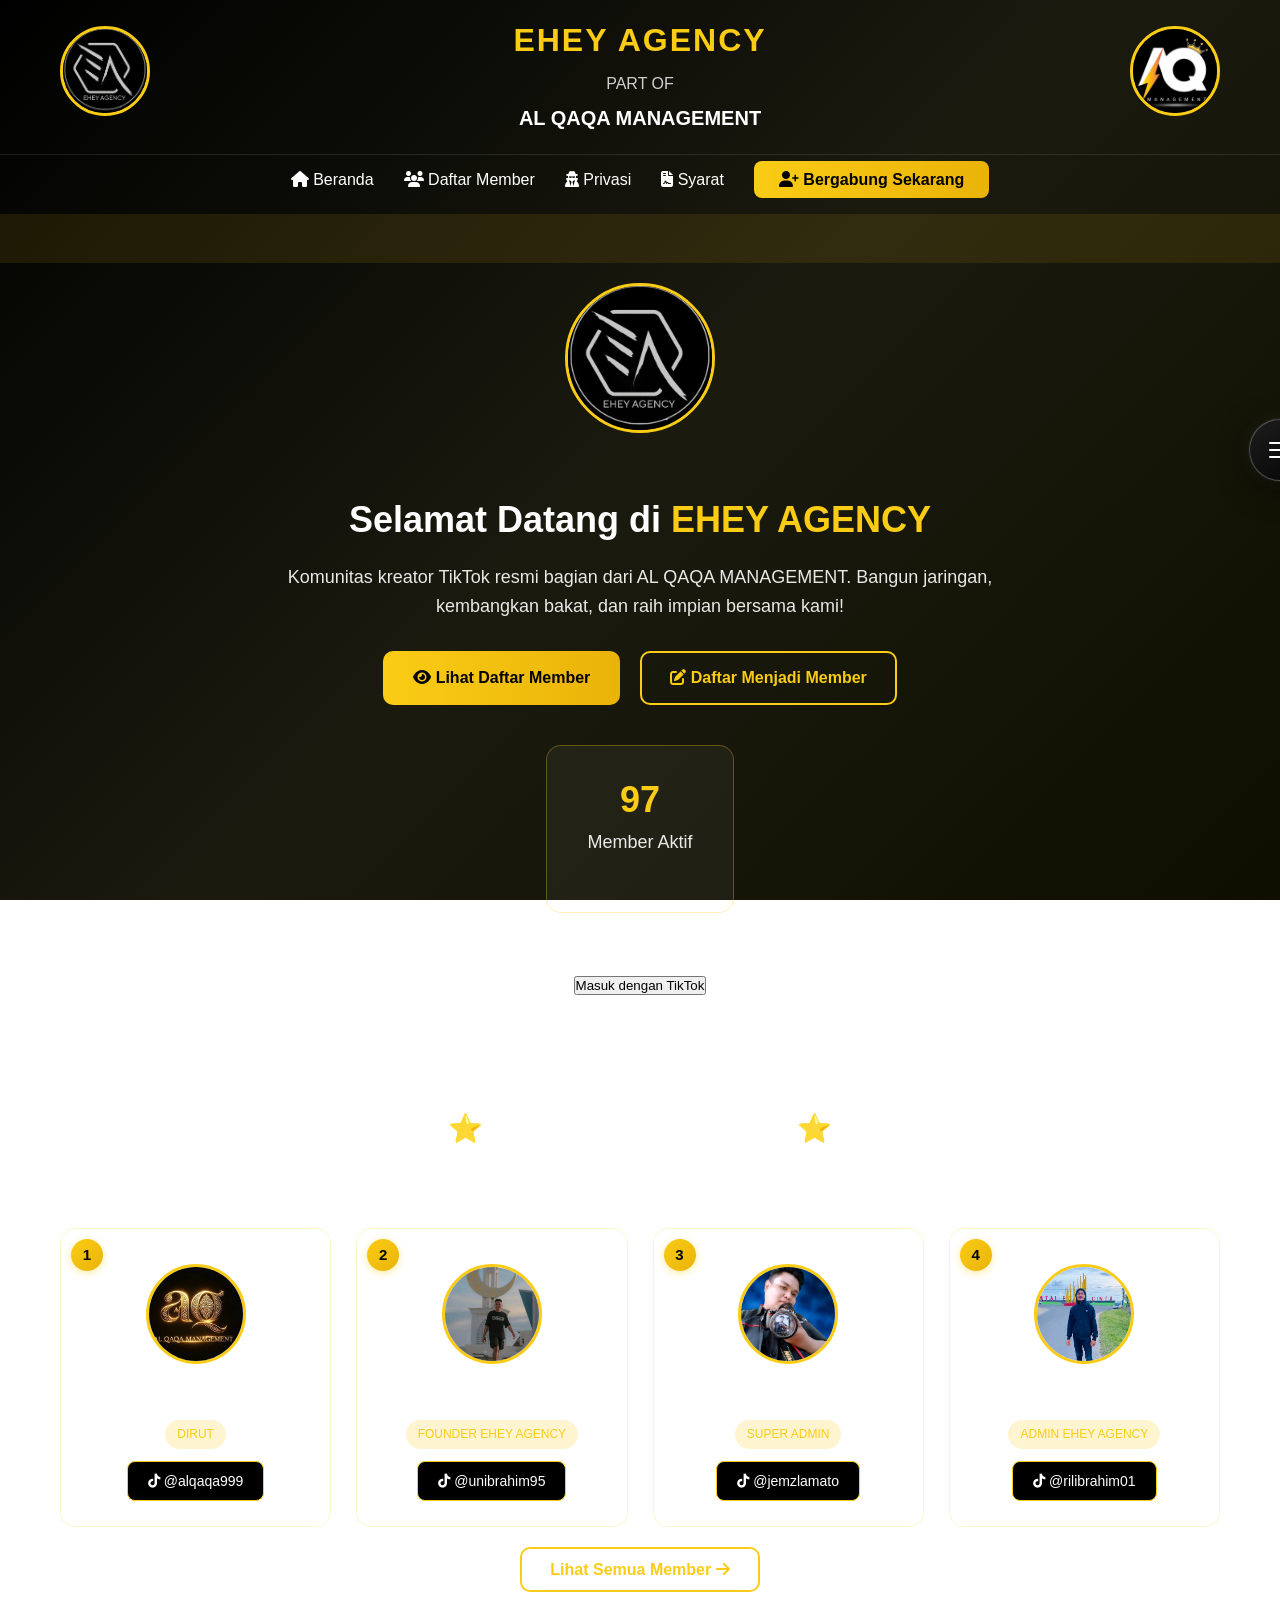
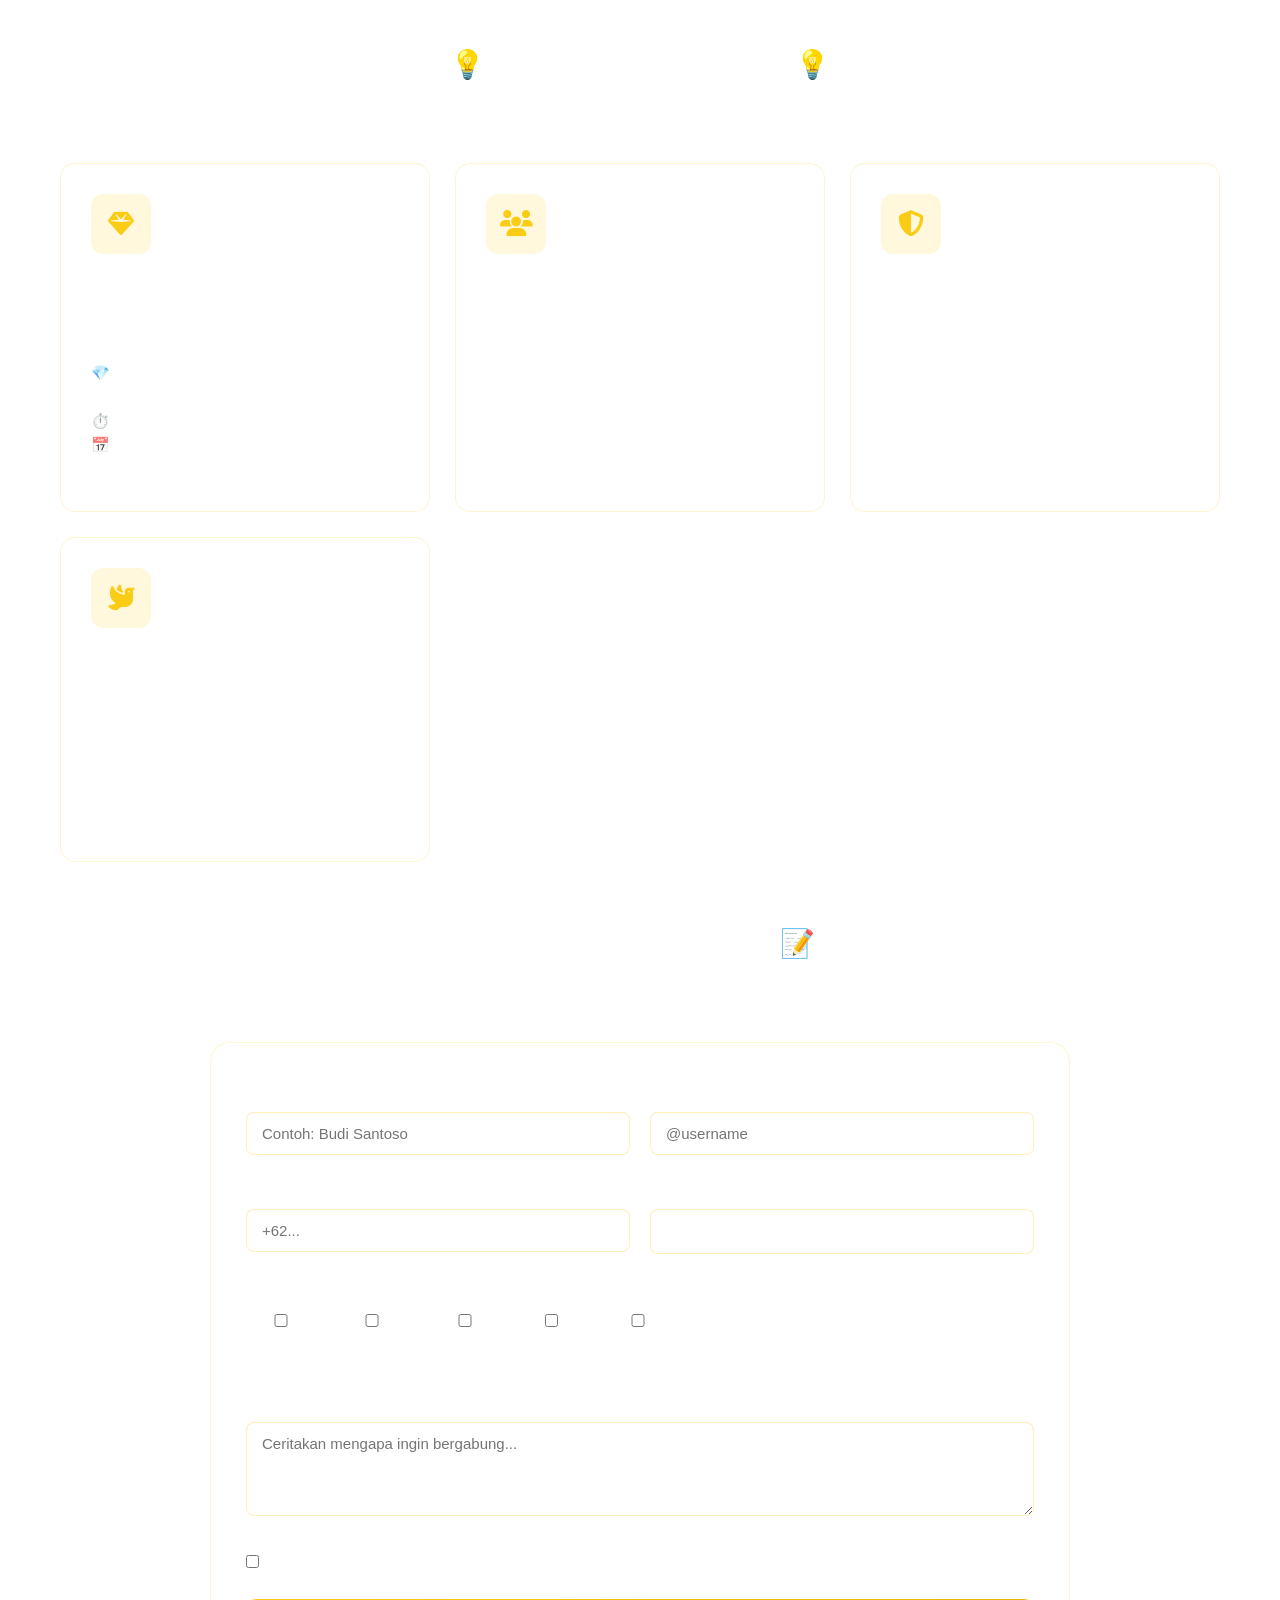
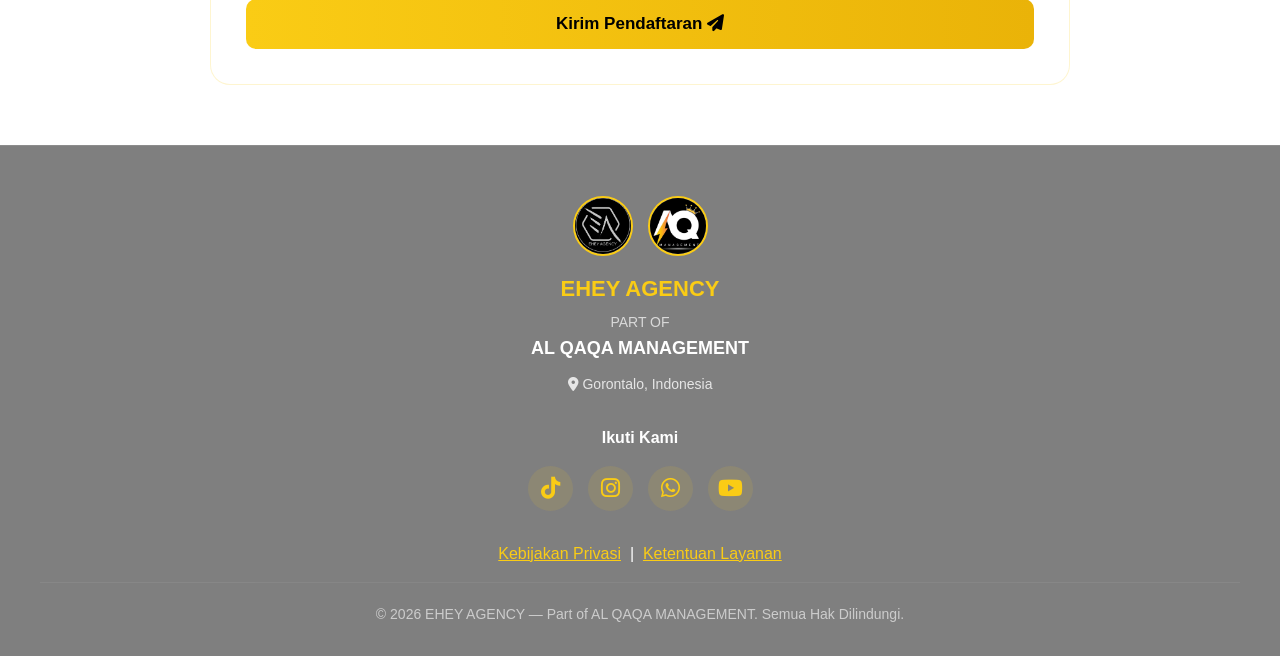
==== commit b419a58c: "Update index.html" ====
--- a/index.html
+++ b/index.html
@@ -81,6 +81,16 @@
                 </div>
             </a>
         </div>
+        <!-- Tombol login -->
+        <section class="stats">
+        <div class="hero-login-box">
+        <p>Silakan masuk menggunakan akun TikTok untuk mengakses direktori anggota.</p>
+        <button class="btn-tiktok-login" onclick="mulaiLoginTikTok()">
+      Masuk dengan TikTok
+    </button>
+  </div>
+</section>
+        
       
     </section>
 
--- a/style.css
+++ b/style.css
@@ -1219,10 +1219,3 @@
     transform: scale(0.98); /* Sedikit mengecil memberikan efek feedback menekan tombol fisik */
     background-color: #1a1a1a;
 }
-
-/* login tiktok */
-body { font-family: sans-serif; background: #f8f9fa; margin: 0; padding: 20px; display: flex; justify-content: center; align-items: center; height: 100vh; }
-        .box { background: white; padding: 30px; border-radius: 12px; box-shadow: 0 4px 15px rgba(0,0,0,0.1); text-align: center; max-width: 360px; width: 100%; }
-        .btn-black { background: #000; color: #fff; border: none; padding: 12px 20px; font-size: 16px; border-radius: 6px; cursor: pointer; font-weight: bold; width: 100%; margin-top: 20px; }
-        .btn-red { background: #fe2c55; color: #fff; border: none; padding: 12px 20px; font-size: 16px; border-radius: 6px; cursor: pointer; font-weight: bold; width: 100%; margin-top: 15px; }
-        .hidden { display: none; }
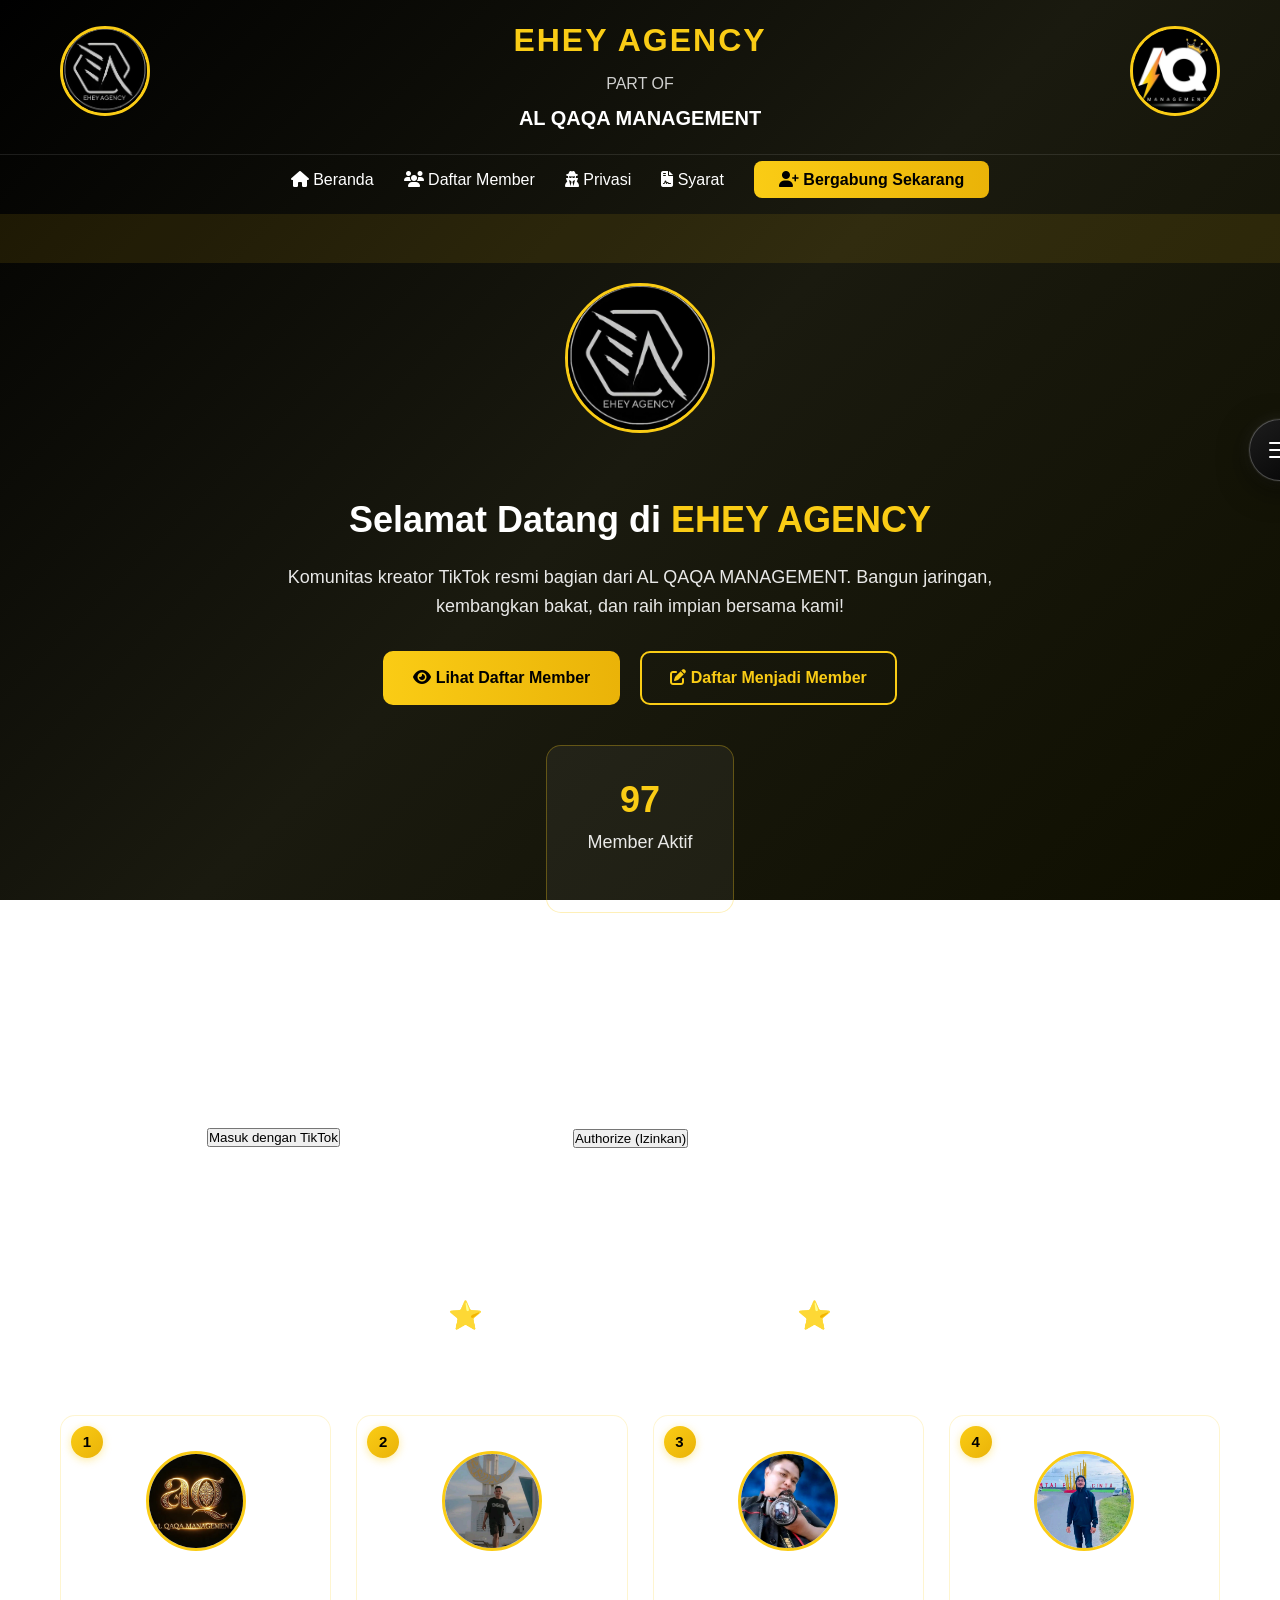
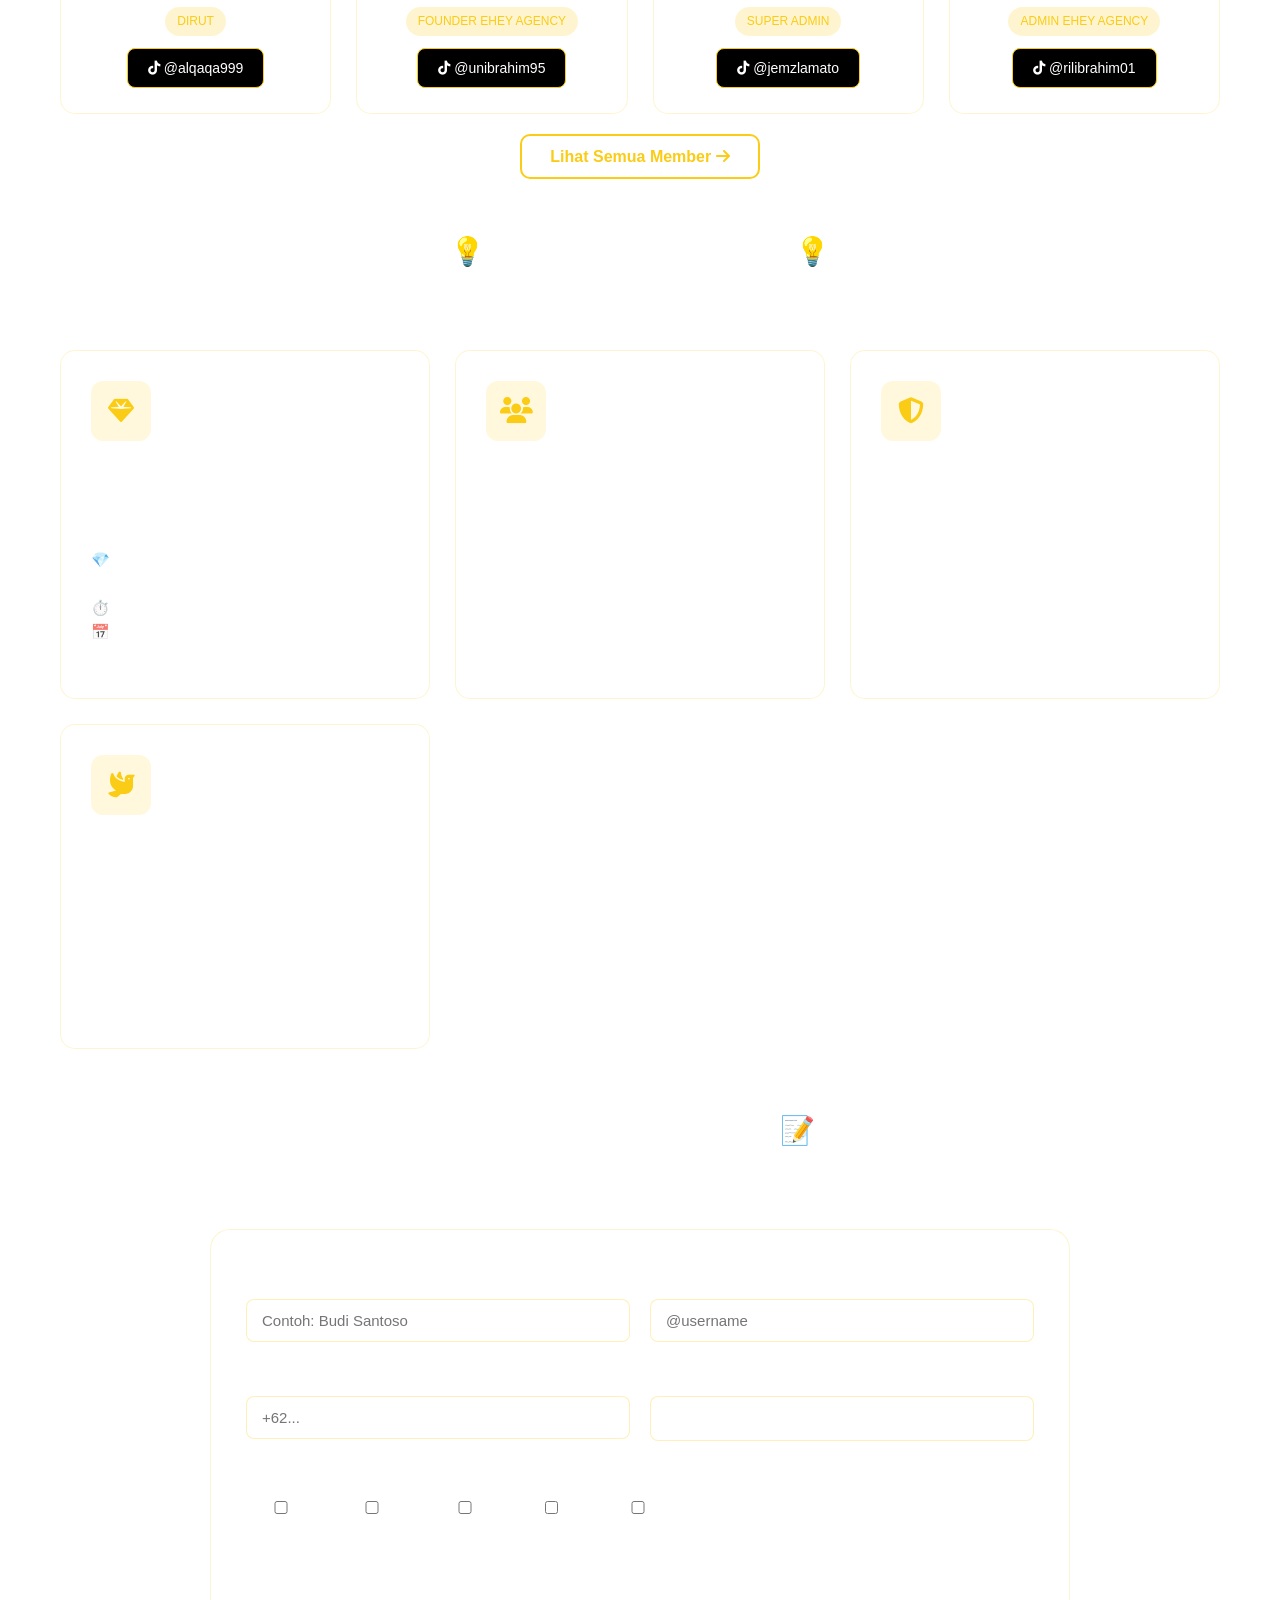
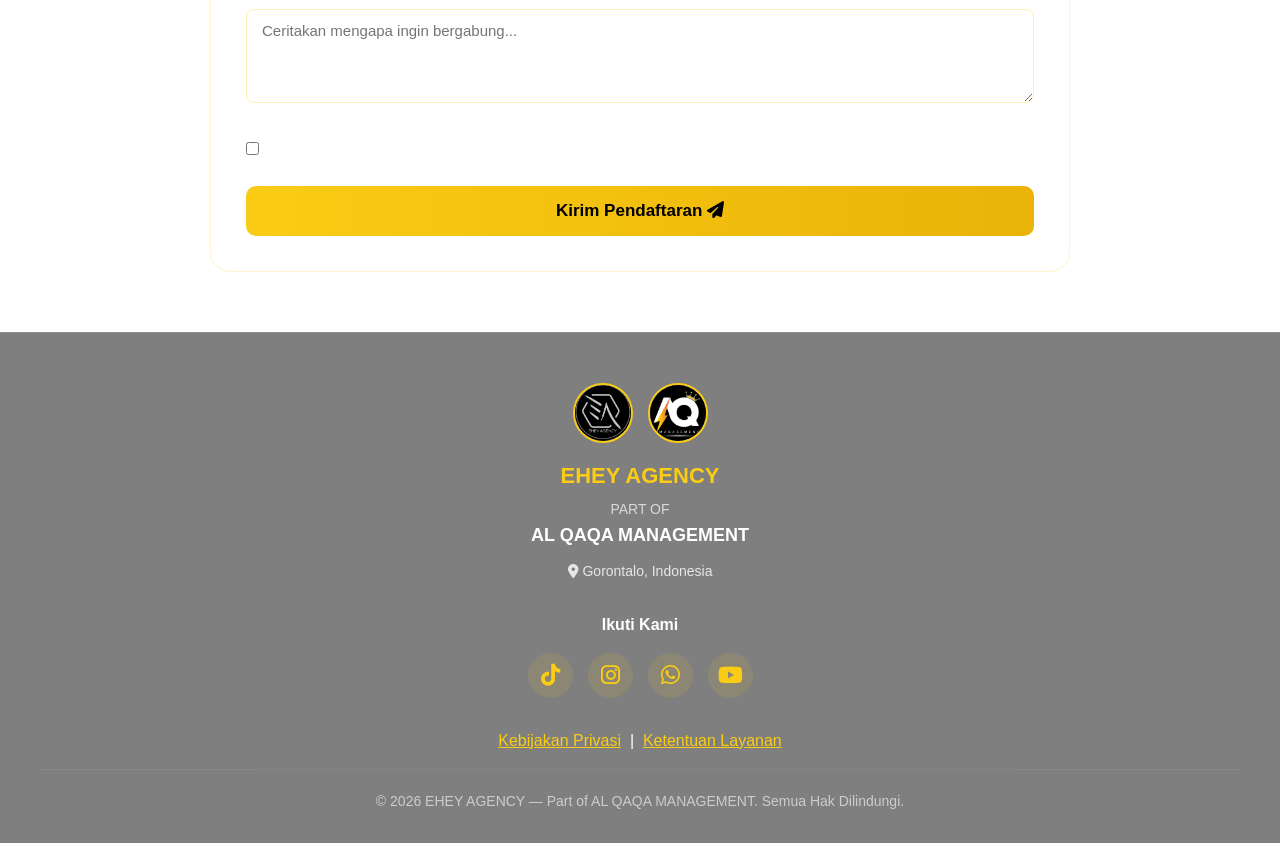
==== commit 0a238f2e: "Update index.html" ====
--- a/index.html
+++ b/index.html
@@ -81,14 +81,31 @@
                 </div>
             </a>
         </div>
-        <!-- Tombol login -->
-        <section class="stats">
-        <div class="hero-login-box">
+        <!-- === BAGIAN LOGIN TIKTOK - SIAP DITEMPEL DI HERO === -->
+<div class="tiktok-login-container">
+    <div id="kotak-login-utama" class="kotak-login tampilan-aktif">
         <p>Silakan masuk menggunakan akun TikTok untuk mengakses direktori anggota.</p>
-        <button class="btn-tiktok-login" onclick="mulaiLoginTikTok()">
-      Masuk dengan TikTok
-    </button>
-  </div>
+        <button class="btn-login-emas" onclick="bukaLayarIzin()">Masuk dengan TikTok</button>
+    </div>
+
+    <div id="layar-otorisasi" class="kotak-login tampilan-tersembunyi">
+        <h3>Otorisasi Aplikasi</h3>
+        <p class="teks-keterangan"><strong>EHEY AGENCY Sandbox</strong> meminta izin untuk mengakses informasi dasar akun TikTok Anda.</p>
+        <button class="btn-tiktok-merah" onclick="prosesOtorisasi()">Authorize (Izinkan)</button>
+    </div>
+
+    <div id="layar-berhasil" class="kotak-login tampilan-tersembunyi">
+        <h2 class="warna-berhasil">✓ Otorisasi Sukses!</h2>
+        <p class="teks-keterangan">Aplikasi EHEY AGENCY berhasil menangkap parameter respon otorisasi Sandbox.</p>
+        <div class="kotak-info-kode">
+            <strong>Status:</strong> Success<br>
+            <strong>Auth Code:</strong> clt.sandbox.code.eheyagency777xyz<br>
+            <strong>State:</strong> ehey_agency_secure_state_123
+        </div>
+    </div>
+</div>
+<!-- === AKHIR BAGIAN LOGIN TIKTOK === -->
+
 </section>
         
       
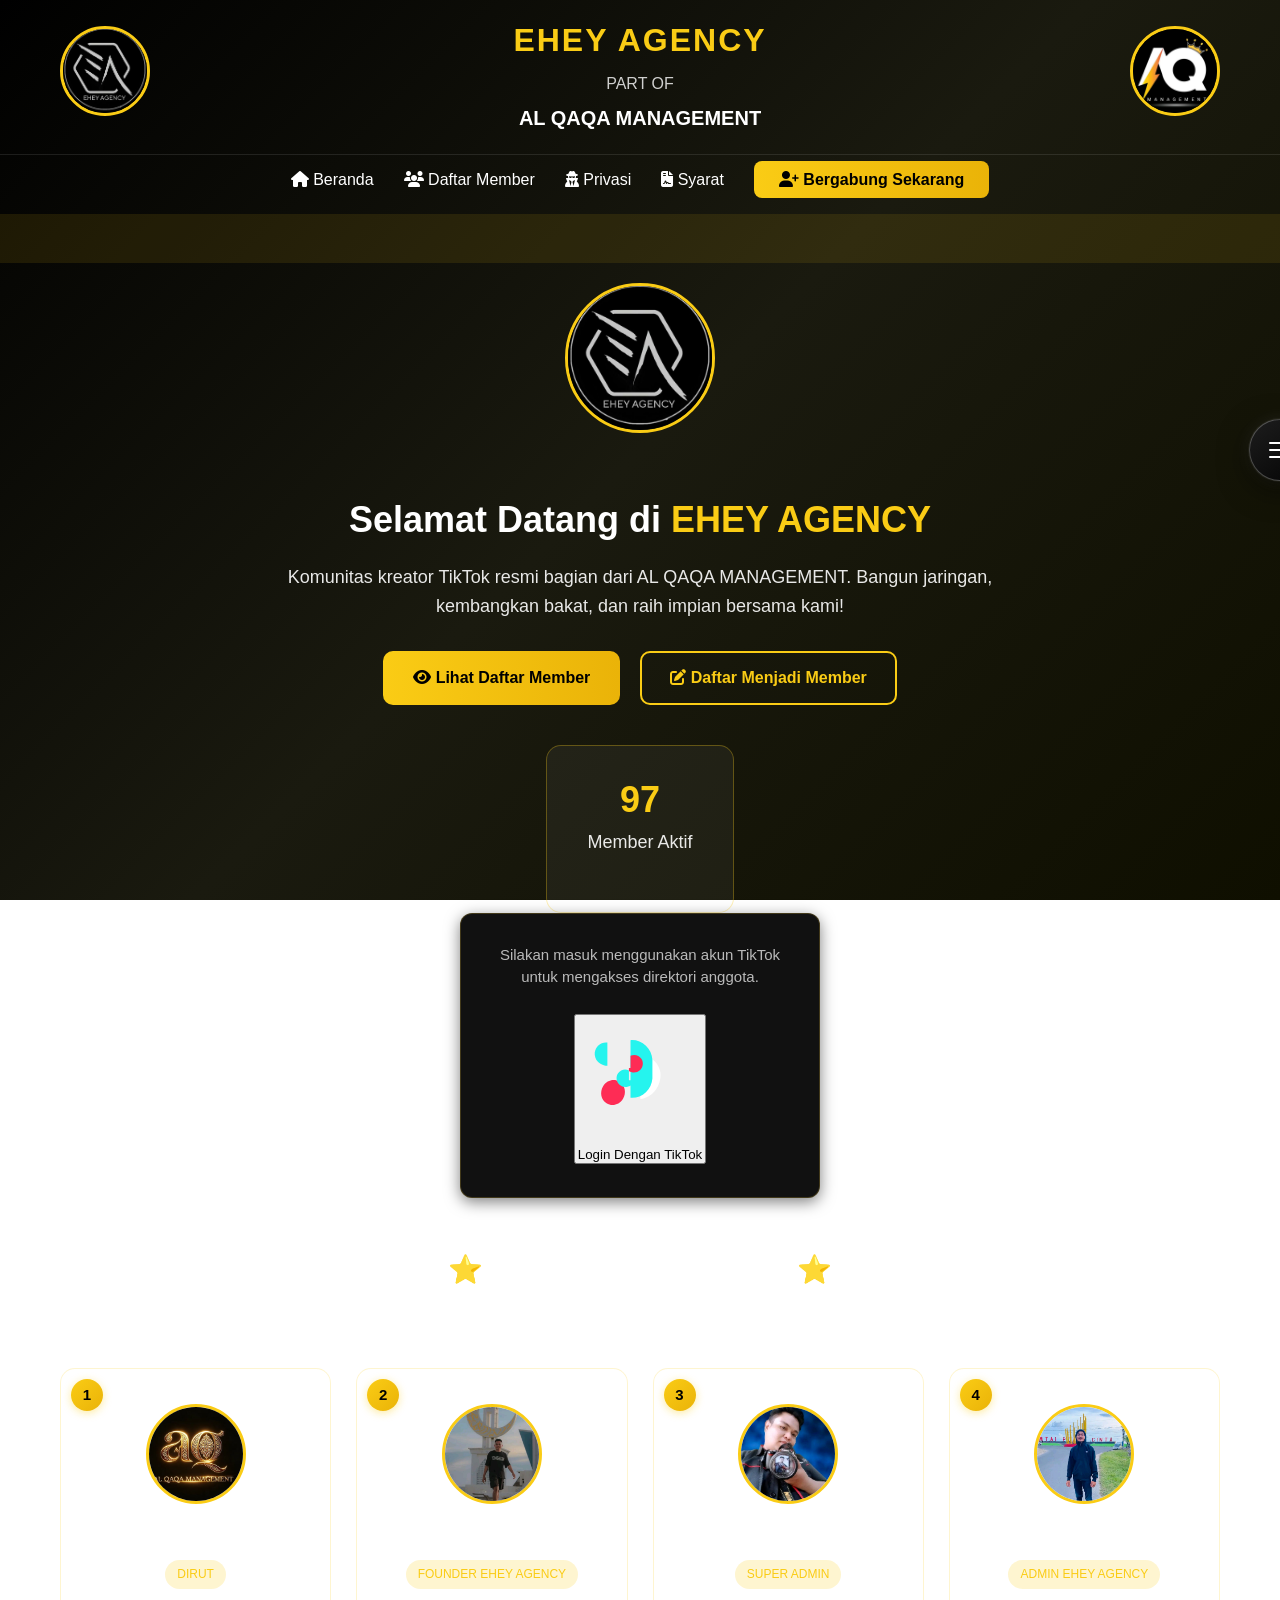
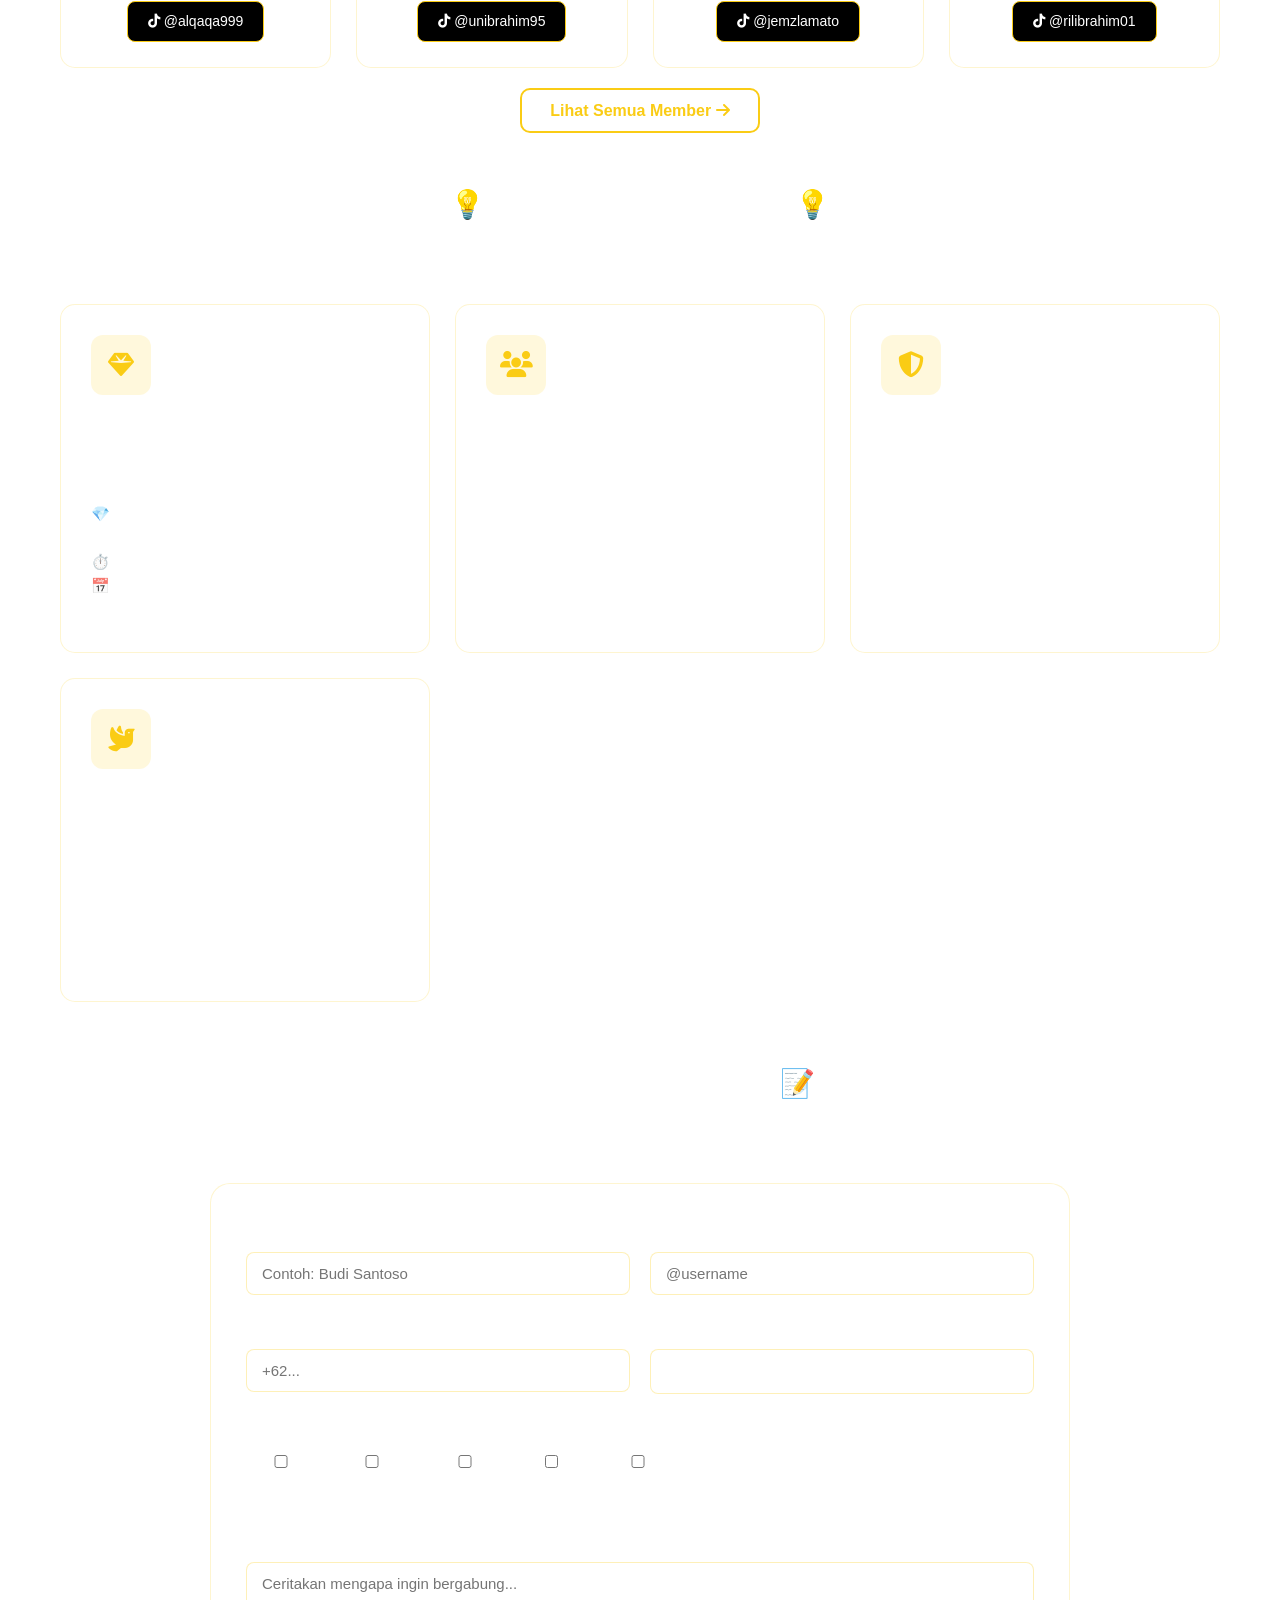
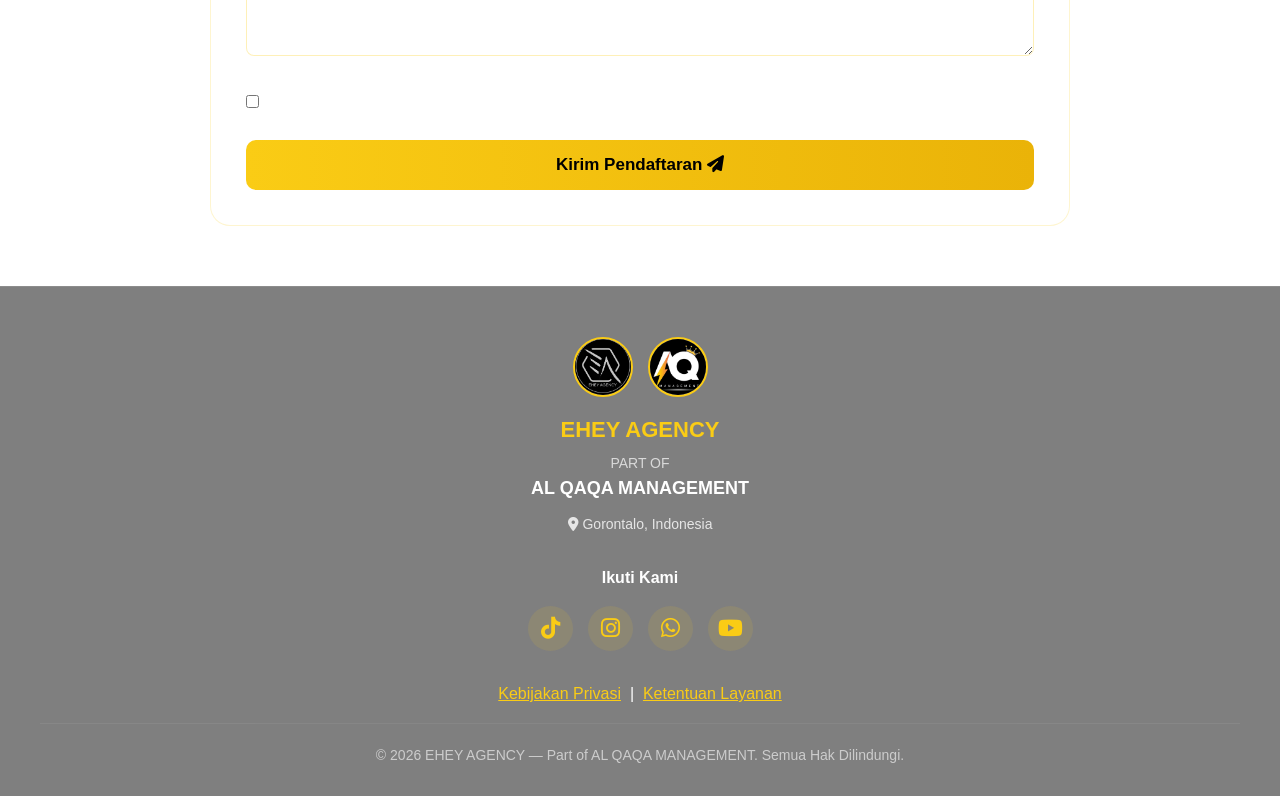
==== commit 41c25d2c: "Update index.html" ====
--- a/index.html
+++ b/index.html
@@ -85,8 +85,17 @@
 <div class="tiktok-login-container">
     <div id="kotak-login-utama" class="kotak-login tampilan-aktif">
         <p>Silakan masuk menggunakan akun TikTok untuk mengakses direktori anggota.</p>
-        <button class="btn-login-emas" onclick="bukaLayarIzin()">Masuk dengan TikTok</button>
-    </div>
+        <button id="btn-tiktok-login" class="btn-tiktok-kuning">
+    <svg viewBox="0 0 48 48" fill="none" xmlns="http://www.w3.org/2000/svg">
+        <path d="M10.995 18.588C8.589 18.251 6.793 16.223 7.023 13.806C7.253 11.389 9.349 9.584 11.755 9.921V18.588H10.995Z" fill="#25F4EE"/>
+        <path d="M17.607 31.017C16.255 33.287 13.515 34.041 11.439 32.697C9.363 31.353 8.8 28.554 10.152 26.284C11.504 24.014 14.244 23.26 16.32 24.604C18.396 25.948 18.96 28.747 17.607 31.017Z" fill="#FE2C55"/>
+        <path d="M24.098 15.708V31.124C24.094 31.12 24.09 31.116 24.088 31.112C26.46 30.82 28.54 29.518 29.876 27.628C31.032 26.016 31.668 24.04 31.668 22.072C31.668 19.39 30.108 17.048 27.96 15.812C26.748 15.11 25.426 14.812 24.098 14.948V15.708Z" fill="white"/>
+        <path d="M20.412 24.068V9.074C20.408 9.068 20.408 9.06 20.412 9.056C22.508 8.882 24.58 9.642 26.184 11.148C27.62 12.506 28.464 14.354 28.608 16.3V23.364C28.464 25.31 27.62 27.158 26.184 28.516C24.58 30.022 22.508 30.782 20.412 30.608C20.41 30.604 20.408 30.6 20.408 30.596V26.022C19.096 26.888 17.332 26.732 16.192 25.632C15.052 24.532 14.868 22.736 15.752 21.44C16.636 20.144 18.356 19.676 19.816 20.376V24.068H20.412Z" fill="#25F4EE"/>
+        <path d="M20.412 19.494V14.92C21.872 14.22 23.596 14.688 24.476 15.984C25.356 17.28 25.172 19.076 24.032 20.176C22.892 21.276 21.128 21.432 19.816 20.566V19.494H20.412Z" fill="#FE2C55"/>
+    </svg>
+    Login Dengan TikTok
+</button>
+
 
     <div id="layar-otorisasi" class="kotak-login tampilan-tersembunyi">
         <h3>Otorisasi Aplikasi</h3>
--- a/style.css
+++ b/style.css
@@ -1219,3 +1219,95 @@
     transform: scale(0.98); /* Sedikit mengecil memberikan efek feedback menekan tombol fisik */
     background-color: #1a1a1a;
 }
+
+/* === LOGIN TIKTOK - TEMA HITAM + EMAS === */
+.tiktok-login-container {
+    width: 100%;
+    max-width: 360px;
+    margin: 0 auto;
+}
+
+.kotak-login {
+    background: #111;
+    padding: 30px;
+    border-radius: 12px;
+    box-shadow: 0 4px 15px rgba(0,0,0,0.5);
+    text-align: center;
+    border: 1px solid rgba(212, 175, 55, 0.25);
+}
+
+.tampilan-aktif { display: block; }
+.tampilan-tersembunyi { display: none; }
+
+.kotak-login h2 {
+    color: #d4af37;
+    margin-bottom: 10px;
+    font-size: 24px;
+}
+
+.kotak-login h3 {
+    color: #fff;
+    margin-bottom: 12px;
+    font-size: 20px;
+}
+
+.kotak-login p {
+    color: #ccc;
+    margin-bottom: 25px;
+    line-height: 1.5;
+    font-size: 15px;
+}
+
+/* Tombol Emas — Login Utama */
+.btn-login-emas {
+    background: linear-gradient(135deg, #d4af37, #f0c808);
+    color: #000;
+    border: none;
+    padding: 12px 20px;
+    font-size: 16px;
+    border-radius: 6px;
+    cursor: pointer;
+    font-weight: bold;
+    width: 100%;
+    transition: all 0.3s ease;
+}
+
+.btn-login-emas:hover {
+    transform: translateY(-2px);
+    box-shadow: 0 4px 12px rgba(212, 175, 55, 0.4);
+}
+
+/* Tombol TikTok Merah — Layar Izin */
+.btn-tiktok-merah {
+    background: #fe2c55;
+    color: #fff;
+    border: none;
+    padding: 12px 20px;
+    font-size: 16px;
+    border-radius: 6px;
+    cursor: pointer;
+    font-weight: bold;
+    width: 100%;
+    transition: opacity 0.2s ease;
+}
+
+.btn-tiktok-merah:hover {
+    opacity: 0.9;
+}
+
+.warna-berhasil { color: #2bde73; }
+.teks-keterangan { color: #999; font-size: 14px; margin-bottom: 15px; }
+
+.kotak-info-kode {
+    background: #f1f3f5;
+    color: #222;
+    padding: 12px;
+    border-radius: 6px;
+    font-family: monospace;
+    font-size: 12px;
+    text-align: left;
+    word-break: break-all;
+    line-height: 1.7;
+    margin-top: 10px;
+}
+
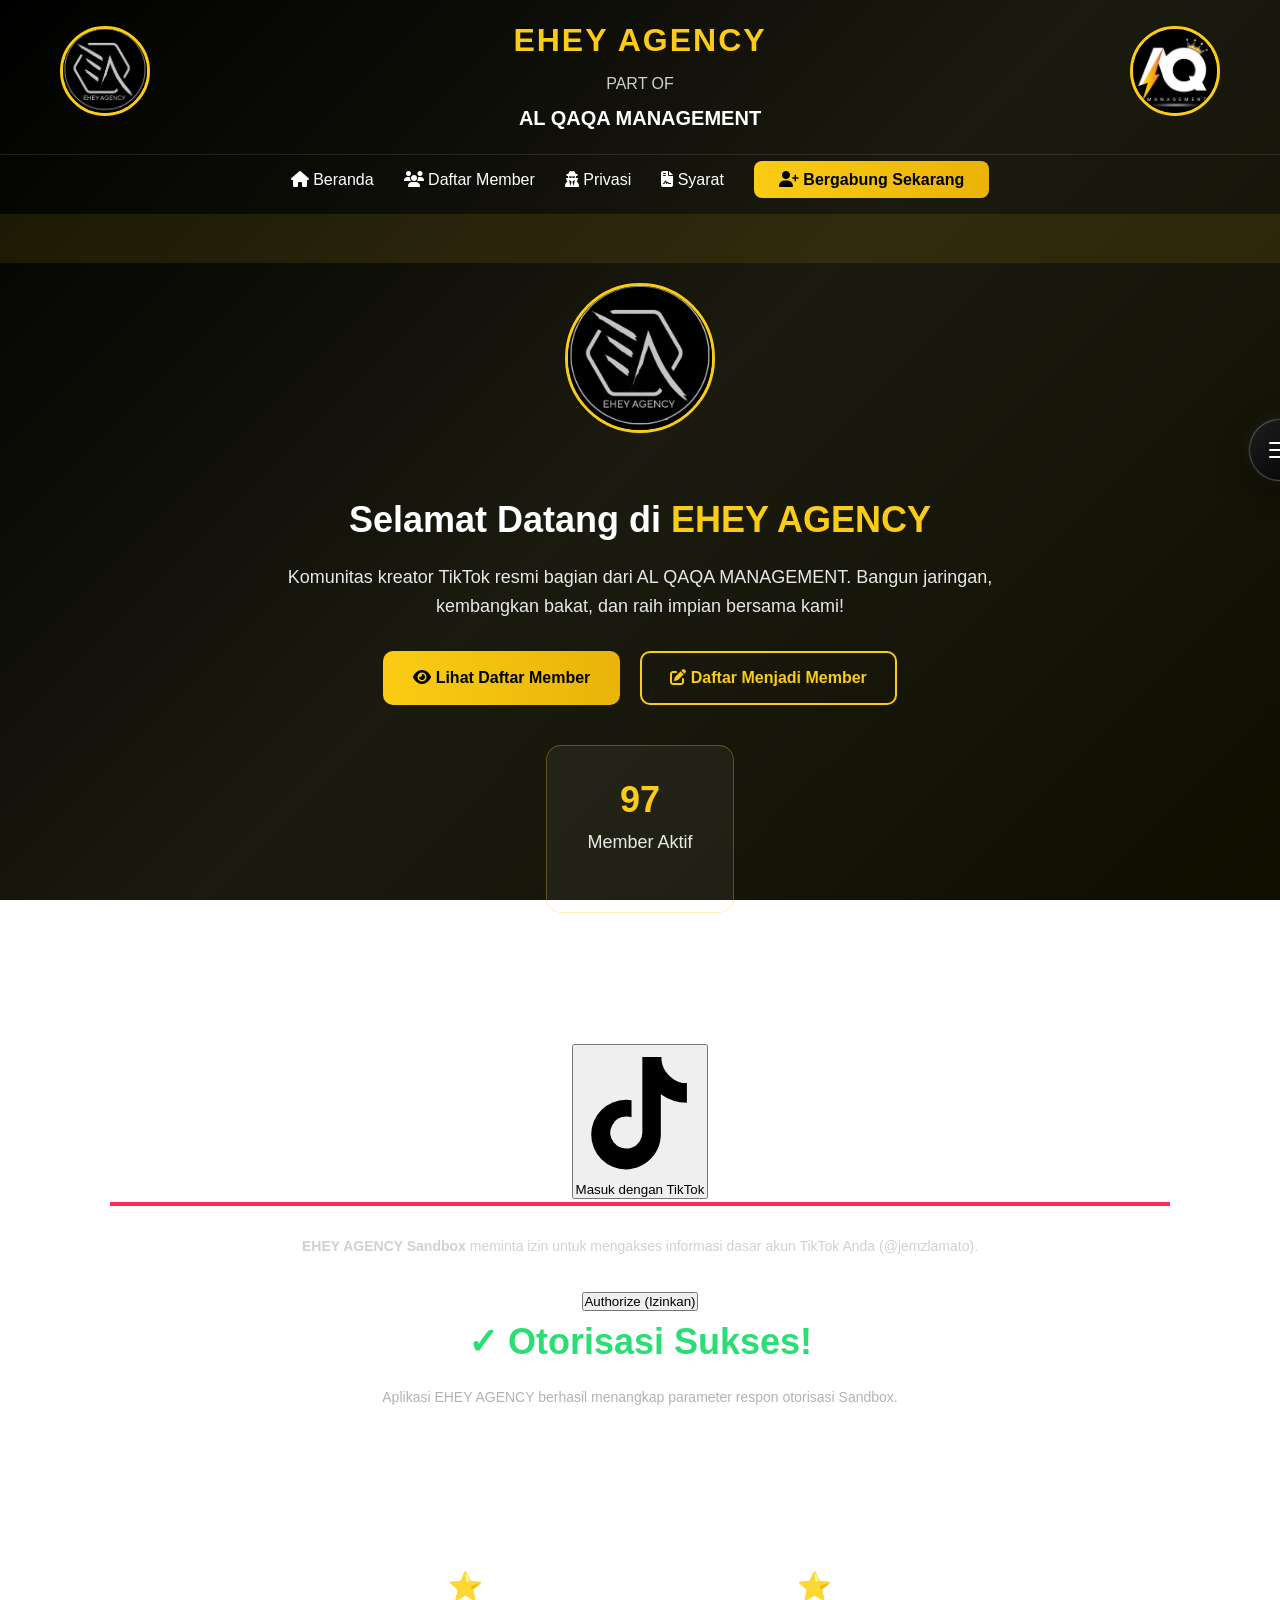
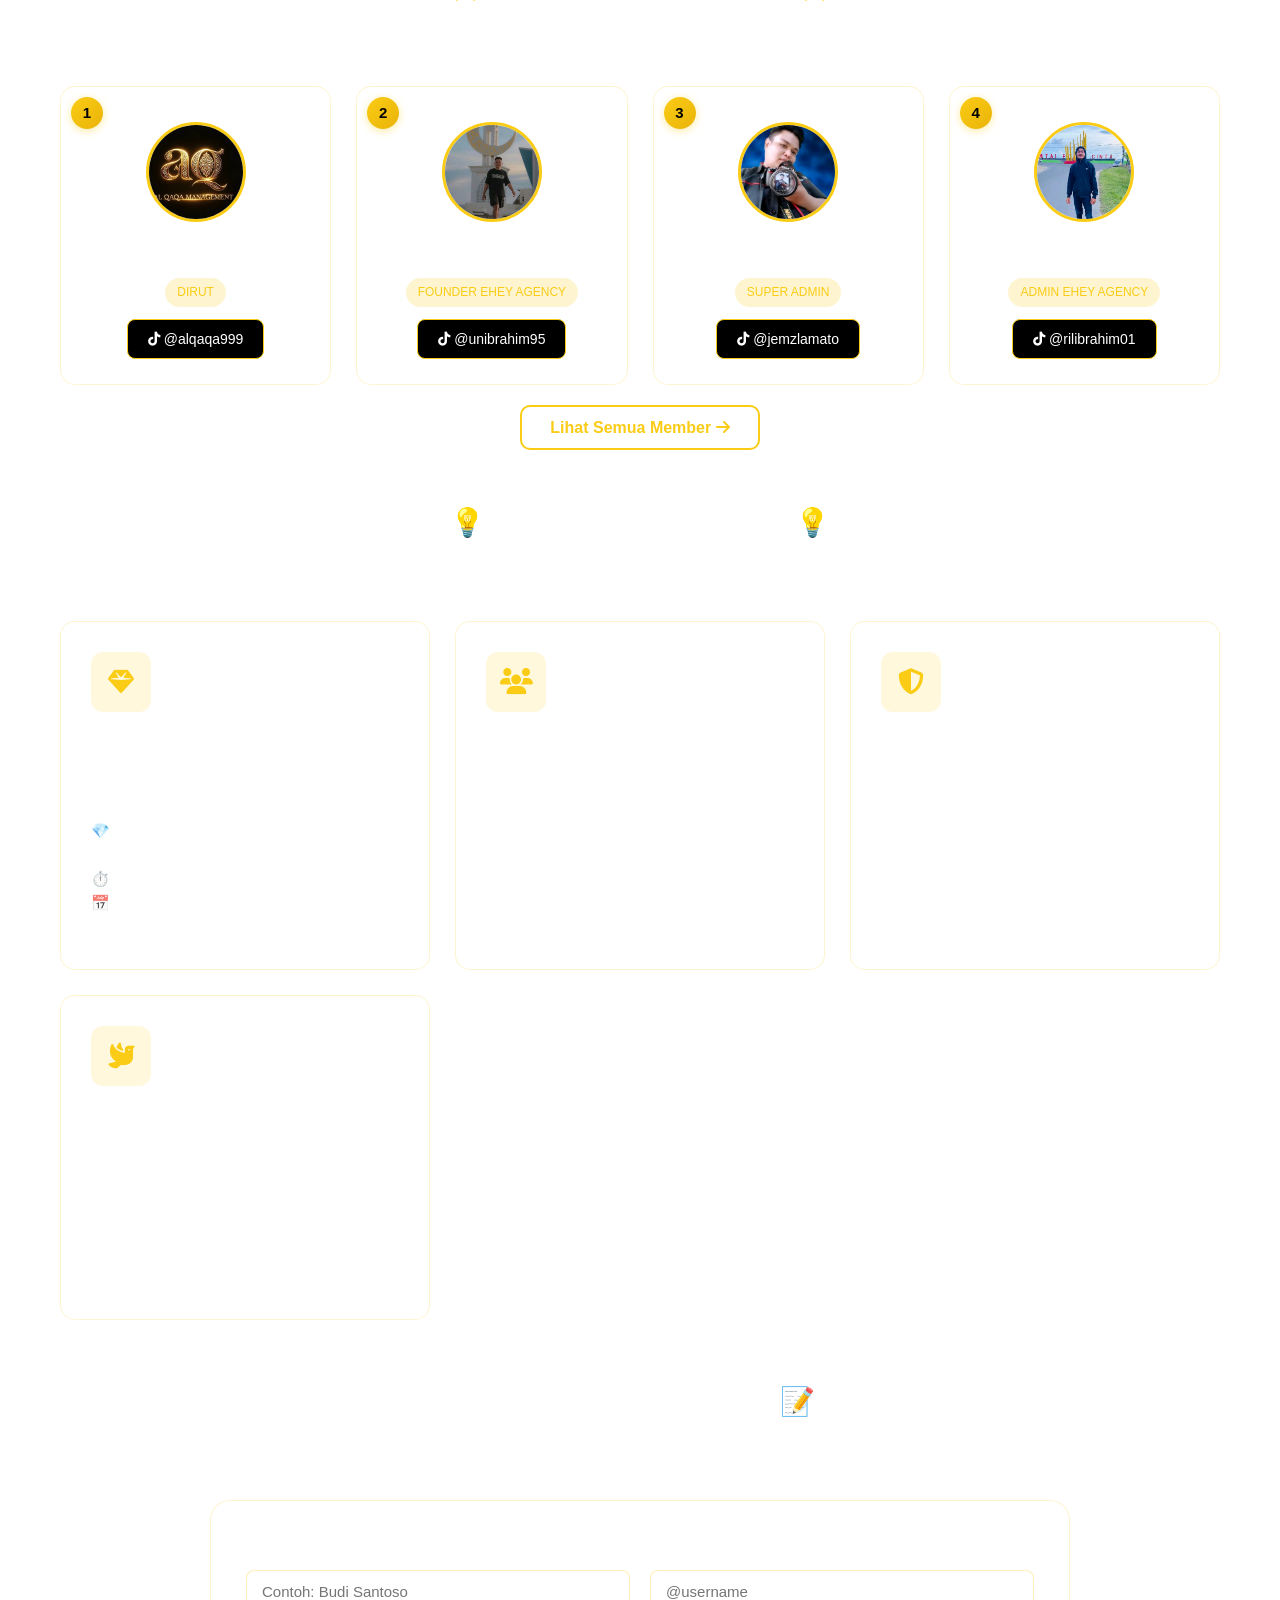
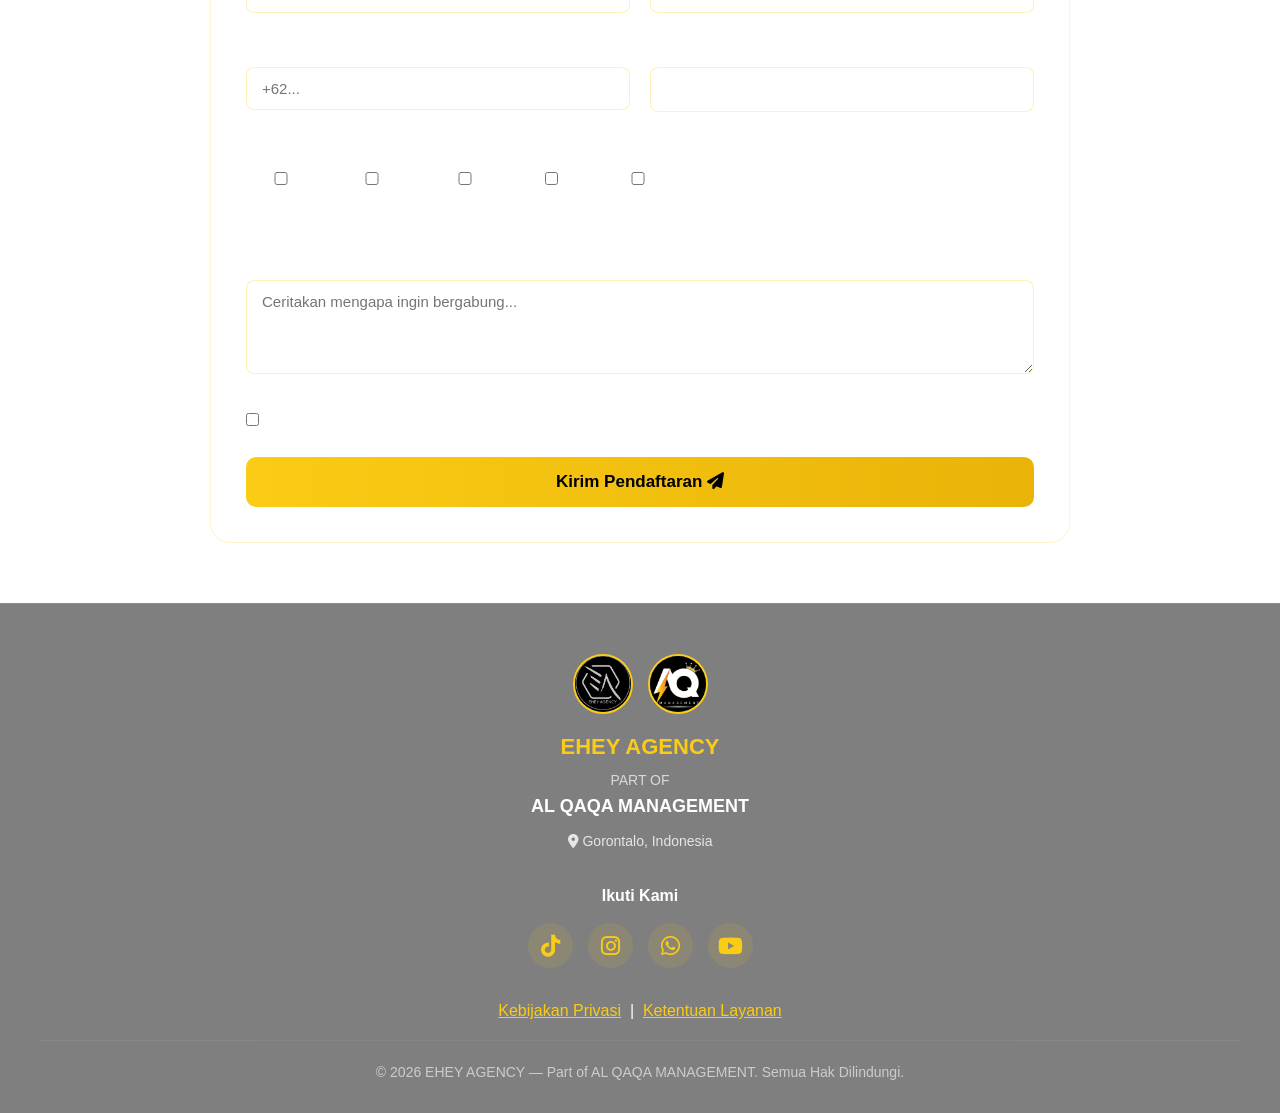
==== commit 384d8b62: "Update index.html" ====
--- a/index.html
+++ b/index.html
@@ -82,38 +82,36 @@
             </a>
         </div>
         <!-- === BAGIAN LOGIN TIKTOK - SIAP DITEMPEL DI HERO === -->
-<div class="tiktok-login-container">
-    <div id="kotak-login-utama" class="kotak-login tampilan-aktif">
-        <p>Silakan masuk menggunakan akun TikTok untuk mengakses direktori anggota.</p>
-        <button id="btn-tiktok-login" class="btn-tiktok-kuning">
-    <svg viewBox="0 0 48 48" fill="none" xmlns="http://www.w3.org/2000/svg">
-        <path d="M10.995 18.588C8.589 18.251 6.793 16.223 7.023 13.806C7.253 11.389 9.349 9.584 11.755 9.921V18.588H10.995Z" fill="#25F4EE"/>
-        <path d="M17.607 31.017C16.255 33.287 13.515 34.041 11.439 32.697C9.363 31.353 8.8 28.554 10.152 26.284C11.504 24.014 14.244 23.26 16.32 24.604C18.396 25.948 18.96 28.747 17.607 31.017Z" fill="#FE2C55"/>
-        <path d="M24.098 15.708V31.124C24.094 31.12 24.09 31.116 24.088 31.112C26.46 30.82 28.54 29.518 29.876 27.628C31.032 26.016 31.668 24.04 31.668 22.072C31.668 19.39 30.108 17.048 27.96 15.812C26.748 15.11 25.426 14.812 24.098 14.948V15.708Z" fill="white"/>
-        <path d="M20.412 24.068V9.074C20.408 9.068 20.408 9.06 20.412 9.056C22.508 8.882 24.58 9.642 26.184 11.148C27.62 12.506 28.464 14.354 28.608 16.3V23.364C28.464 25.31 27.62 27.158 26.184 28.516C24.58 30.022 22.508 30.782 20.412 30.608C20.41 30.604 20.408 30.6 20.408 30.596V26.022C19.096 26.888 17.332 26.732 16.192 25.632C15.052 24.532 14.868 22.736 15.752 21.44C16.636 20.144 18.356 19.676 19.816 20.376V24.068H20.412Z" fill="#25F4EE"/>
-        <path d="M20.412 19.494V14.92C21.872 14.22 23.596 14.688 24.476 15.984C25.356 17.28 25.172 19.076 24.032 20.176C22.892 21.276 21.128 21.432 19.816 20.566V19.494H20.412Z" fill="#FE2C55"/>
-    </svg>
-    Login Dengan TikTok
-</button>
-
-
-    <div id="layar-otorisasi" class="kotak-login tampilan-tersembunyi">
-        <h3>Otorisasi Aplikasi</h3>
-        <p class="teks-keterangan"><strong>EHEY AGENCY Sandbox</strong> meminta izin untuk mengakses informasi dasar akun TikTok Anda.</p>
-        <button class="btn-tiktok-merah" onclick="prosesOtorisasi()">Authorize (Izinkan)</button>
-    </div>
-
-    <div id="layar-berhasil" class="kotak-login tampilan-tersembunyi">
-        <h2 class="warna-berhasil">✓ Otorisasi Sukses!</h2>
-        <p class="teks-keterangan">Aplikasi EHEY AGENCY berhasil menangkap parameter respon otorisasi Sandbox.</p>
-        <div class="kotak-info-kode">
-            <strong>Status:</strong> Success<br>
-            <strong>Auth Code:</strong> clt.sandbox.code.eheyagency777xyz<br>
-            <strong>State:</strong> ehey_agency_secure_state_123
-        </div>
+<div cla<!-- TAMPILAN AWAL WEB ANDA -->
+<div id="halaman-web" class="box main-box">
+    <h2>WELCOME MEMBER EHEY AGENCY</h2>
+    <p>Silakan masuk menggunakan akun TikTok untuk mengakses direktori anggota.</p>
+    <button class="btn-tiktok-login" onclick="tampilkanIzin()">
+        <svg class="tiktok-icon" viewBox="0 0 24 24" fill="currentColor">
+            <path d="M19.59 6.69a4.83 4.83 0 0 1-3.77-4.25V2h-3.45v13.67a2.89 2.89 0 0 1-5.2 1.74 2.89 2.89 0 0 1 2.31-4.64 2.89 2.89 0 0 1 .93.14V9.81a6.33 6.33 0 0 0-1-.08 6.3 6.3 0 0 0 0 12.6c3.47 0 6.3-2.83 6.3-6.3V8.75a8.16 8.16 0 0 0 4.72 1.53V6.69z"/>
+        </svg>
+        Masuk dengan TikTok
+    </button>
+</div>
+
+<!-- TAMPILAN SIMULASI LAYAR PERSETUJUAN TIKTOK -->
+<div id="layar-izin-tiktok" class="box hidden main-box" style="border-top: 4px solid #fe2c55;">
+    <h3 style="margin: 0;">Otorisasi Aplikasi</h3>
+    <p style="font-size: 14px; color: #ccc;"><strong>EHEY AGENCY Sandbox</strong> meminta izin untuk mengakses informasi dasar akun TikTok Anda (@jemzlamato).</p>
+    <button class="btn-red" onclick="prosesCallback()">Authorize (Izinkan)</button>
+</div>
+
+<!-- TAMPILAN HALAMAN SUKSES -->
+<div id="halaman-sukses" class="box hidden main-box">
+    <h2 style="color: #2bde73;">✓ Otorisasi Sukses!</h2>
+    <p style="font-size: 14px; color: #aaa;">Aplikasi EHEY AGENCY berhasil menangkap parameter respon otorisasi Sandbox.</p>
+    <div class="info-box">
+        <strong>Status:</strong> Success<br>
+        <strong>Auth Code:</strong> clt.sandbox.code.eheyagency777xyz<br>
+        <strong>State:</strong> ehey_agency_secure_state_123
     </div>
 </div>
-<!-- === AKHIR BAGIAN LOGIN TIKTOK === -->
+
 
 </section>
         
--- a/style.css
+++ b/style.css
@@ -1259,23 +1259,64 @@
 }
 
 /* Tombol Emas — Login Utama */
-.btn-login-emas {
-    background: linear-gradient(135deg, #d4af37, #f0c808);
-    color: #000;
+/* === TOMBOL LOGIN TIKTOK - HITAM IKONIK + KILATAN + IKON RESMI === */
+.btn-tiktok-kuning {
+    background: #010101; /* Hitam pekat ikonik TikTok */
+    color: #ffffff;
     border: none;
-    padding: 12px 20px;
-    font-size: 16px;
-    border-radius: 6px;
+    padding: 15px 24px;
+    font-size: 18px;
+    font-weight: 900;
+    border-radius: 8px;
     cursor: pointer;
-    font-weight: bold;
     width: 100%;
     transition: all 0.3s ease;
-}
-
-.btn-login-emas:hover {
-    transform: translateY(-2px);
-    box-shadow: 0 4px 12px rgba(212, 175, 55, 0.4);
-}
+    letter-spacing: 0.3px;
+    position: relative;
+    overflow: hidden;
+    display: flex;
+    align-items: center;
+    justify-content: center;
+    gap: 10px;
+}
+
+/* Ikon SVG TikTok Resmi Tajam */
+.btn-tiktok-kuning svg {
+    width: 22px;
+    height: 22px;
+    flex-shrink: 0;
+}
+
+/* Efek kilatan Cyan + Magenta halus saat hover */
+.btn-tiktok-kuning::before {
+    content: '';
+    position: absolute;
+    top: 0;
+    left: -100%;
+    width: 100%;
+    height: 100%;
+    background: linear-gradient(
+        90deg,
+        transparent,
+        rgba(37, 244, 238, 0.25), /* Cyan TikTok */
+        rgba(254, 44, 85, 0.25),  /* Magenta/Merah TikTok */
+        transparent
+    );
+    transition: left 0.5s ease;
+}
+
+.btn-tiktok-kuning:hover::before {
+    left: 100%;
+}
+
+.btn-tiktok-kuning:hover {
+    background: #0a0a0a;
+    box-shadow: 
+        0 0 12px rgba(37, 244, 238, 0.35),
+        0 0 20px rgba(254, 44, 85, 0.25);
+    transform: scale(1.02);
+}
+
 
 /* Tombol TikTok Merah — Layar Izin */
 .btn-tiktok-merah {
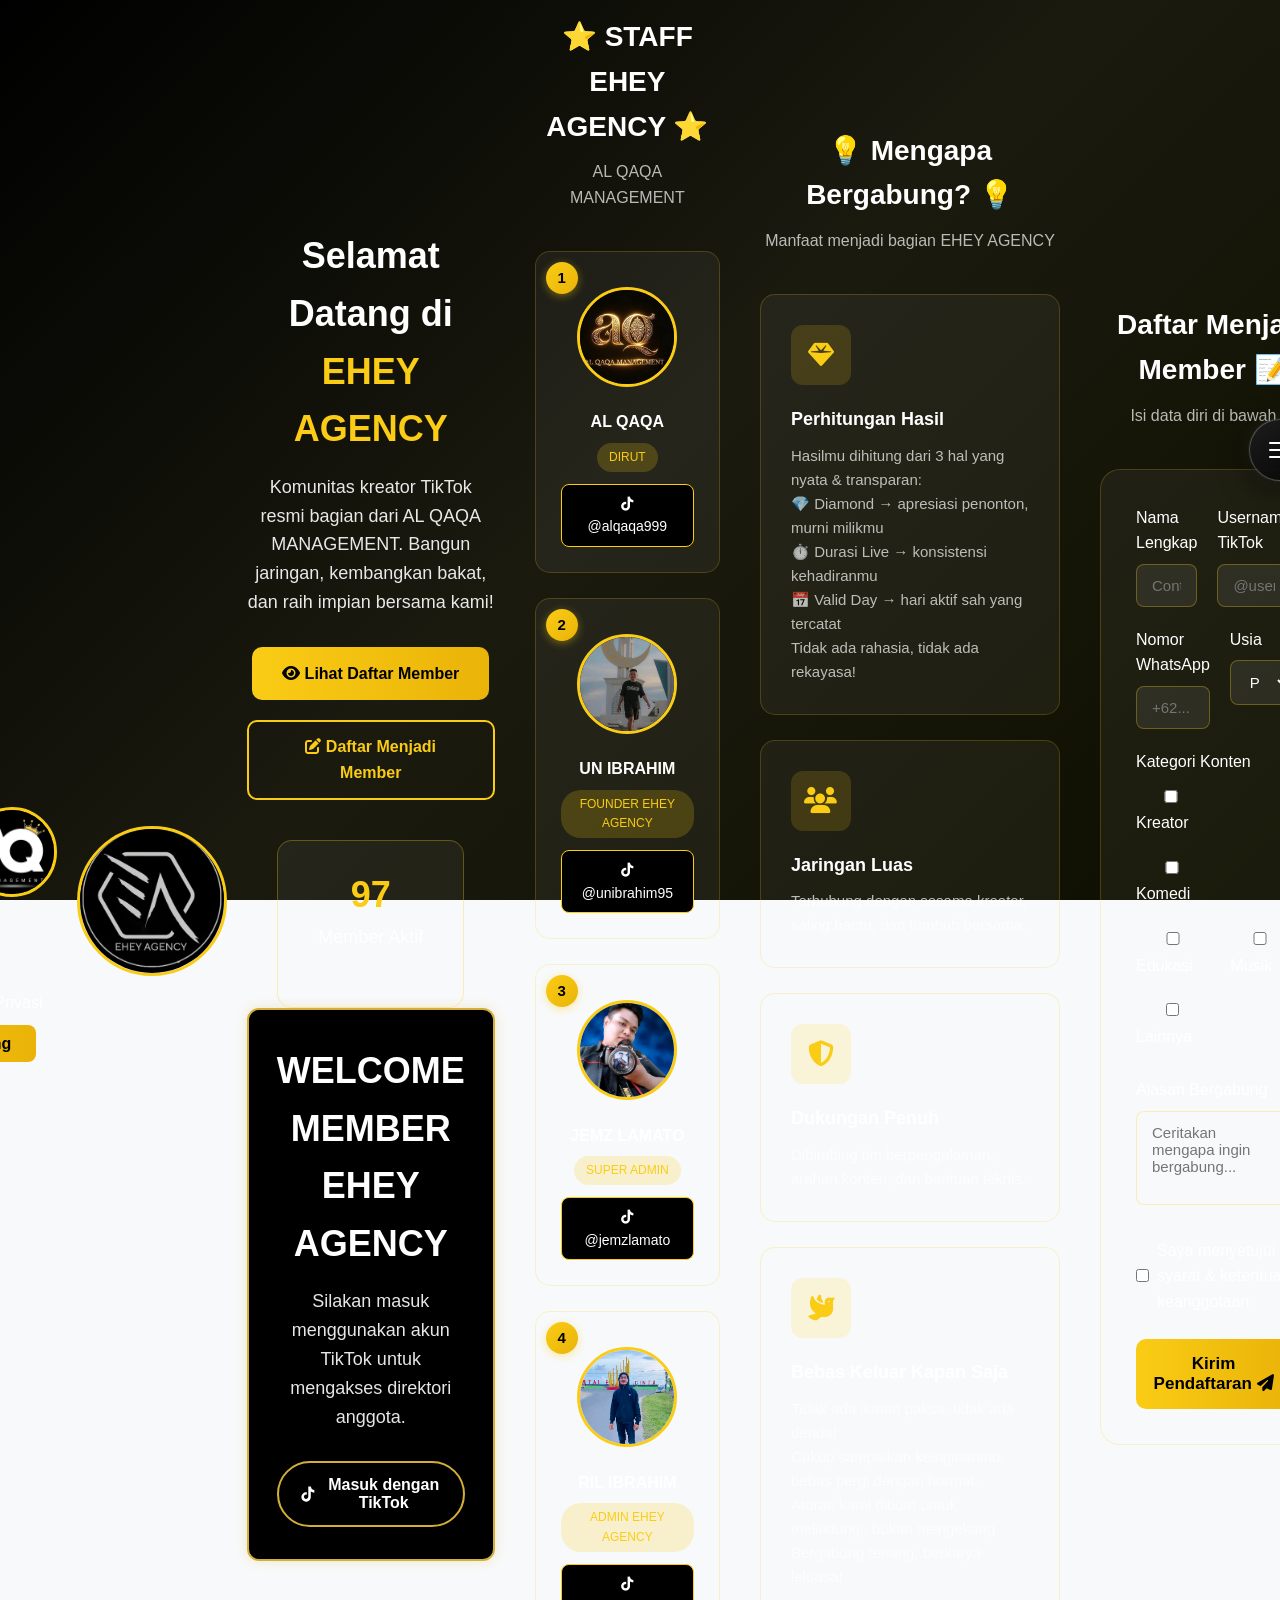
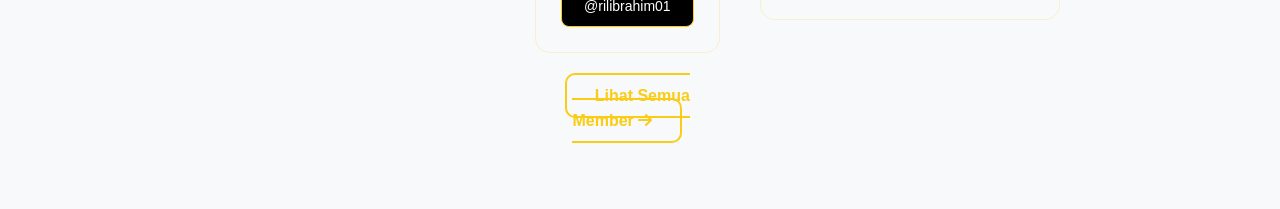
==== commit 01c17b78: "Rename index_fixed(1).html to index.html" ====
--- a/index.html
+++ b/index.html
@@ -82,7 +82,7 @@
             </a>
         </div>
         <!-- === BAGIAN LOGIN TIKTOK - SIAP DITEMPEL DI HERO === -->
-<div cla<!-- TAMPILAN AWAL WEB ANDA -->
+<!-- TAMPILAN AWAL WEB ANDA -->
 <div id="halaman-web" class="box main-box">
     <h2>WELCOME MEMBER EHEY AGENCY</h2>
     <p>Silakan masuk menggunakan akun TikTok untuk mengakses direktori anggota.</p>
@@ -114,9 +114,6 @@
 
 
 </section>
-        
-      
-    </section>
 
      <!-- GALERI KREATOR -->
     <section class="creators-section">
--- a/style.css
+++ b/style.css
@@ -1220,106 +1220,77 @@
     background-color: #1a1a1a;
 }
 
-/* === LOGIN TIKTOK - TEMA HITAM + EMAS === */
-.tiktok-login-container {
+ /* Body khusus halaman/area login — tidak menimpa layout global */
+body:has(.main-box) {
+     font-family: sans-serif;
+     background: #f8f9fa;
+     margin: 0;
+     padding: 15px;
+     display: flex;
+     justify-content: center;
+     align-items: center;
+     min-height: 100vh;
+     box-sizing: border-box;
+}
+
+/* ✅ KOTAK UTAMA — Responsive HP + Desktop */
+.main-box {
+    background: #000000;
+    border: 2px solid #d4af37;
+    box-shadow: 0 0 12px rgba(212, 175, 55, 0.25);
+}
+
+.box {
+    padding: 24px 20px;
+    border-radius: 12px;
+    text-align: center;
+    max-width: 360px;
     width: 100%;
-    max-width: 360px;
-    margin: 0 auto;
-}
-
-.kotak-login {
-    background: #111;
-    padding: 30px;
-    border-radius: 12px;
-    box-shadow: 0 4px 15px rgba(0,0,0,0.5);
-    text-align: center;
-    border: 1px solid rgba(212, 175, 55, 0.25);
-}
-
-.tampilan-aktif { display: block; }
-.tampilan-tersembunyi { display: none; }
-
-.kotak-login h2 {
-    color: #d4af37;
-    margin-bottom: 10px;
-    font-size: 24px;
-}
-
-.kotak-login h3 {
-    color: #fff;
-    margin-bottom: 12px;
-    font-size: 20px;
-}
-
-.kotak-login p {
-    color: #ccc;
-    margin-bottom: 25px;
-    line-height: 1.5;
-    font-size: 15px;
-}
-
-/* Tombol Emas — Login Utama */
-/* === TOMBOL LOGIN TIKTOK - HITAM IKONIK + KILATAN + IKON RESMI === */
-.btn-tiktok-kuning {
-    background: #010101; /* Hitam pekat ikonik TikTok */
     color: #ffffff;
-    border: none;
-    padding: 15px 24px;
-    font-size: 18px;
+    box-sizing: border-box;
+}
+
+/* ✅ TOMBOL LOGIN — TETAP SAMA */
+.btn-tiktok-login {
+    background: #000000;
+    color: #ffffff;
+    border: 2px solid #d4af37;
+    padding: 12px 20px;
+    font-size: 16px;
     font-weight: 900;
-    border-radius: 8px;
+    border-radius: 999px;
     cursor: pointer;
     width: 100%;
-    transition: all 0.3s ease;
-    letter-spacing: 0.3px;
-    position: relative;
-    overflow: hidden;
+    margin-top: 20px;
     display: flex;
     align-items: center;
     justify-content: center;
-    gap: 10px;
-}
-
-/* Ikon SVG TikTok Resmi Tajam */
-.btn-tiktok-kuning svg {
-    width: 22px;
-    height: 22px;
+    gap: 8px;
+    box-sizing: border-box;
+}
+
+.tiktok-icon {
+    width: 18px;
+    height: 18px;
+    color: #ffffff;
     flex-shrink: 0;
 }
 
-/* Efek kilatan Cyan + Magenta halus saat hover */
-.btn-tiktok-kuning::before {
-    content: '';
-    position: absolute;
-    top: 0;
-    left: -100%;
+.btn-black {
+    background: #000;
+    color: #fff;
+    border: none;
+    padding: 12px 20px;
+    font-size: 16px;
+    border-radius: 6px;
+    cursor: pointer;
+    font-weight: bold;
     width: 100%;
-    height: 100%;
-    background: linear-gradient(
-        90deg,
-        transparent,
-        rgba(37, 244, 238, 0.25), /* Cyan TikTok */
-        rgba(254, 44, 85, 0.25),  /* Magenta/Merah TikTok */
-        transparent
-    );
-    transition: left 0.5s ease;
-}
-
-.btn-tiktok-kuning:hover::before {
-    left: 100%;
-}
-
-.btn-tiktok-kuning:hover {
-    background: #0a0a0a;
-    box-shadow: 
-        0 0 12px rgba(37, 244, 238, 0.35),
-        0 0 20px rgba(254, 44, 85, 0.25);
-    transform: scale(1.02);
-}
-
-
-/* Tombol TikTok Merah — Layar Izin */
-.btn-tiktok-merah {
+    margin-top: 20px;
+    box-sizing: border-box;
+}
+
+.btn-red {
     background: #fe2c55;
     color: #fff;
     border: none;
@@ -1329,26 +1300,67 @@
     cursor: pointer;
     font-weight: bold;
     width: 100%;
-    transition: opacity 0.2s ease;
-}
-
-.btn-tiktok-merah:hover {
-    opacity: 0.9;
-}
-
-.warna-berhasil { color: #2bde73; }
-.teks-keterangan { color: #999; font-size: 14px; margin-bottom: 15px; }
-
-.kotak-info-kode {
-    background: #f1f3f5;
-    color: #222;
+    margin-top: 15px;
+    box-sizing: border-box;
+}
+
+.hidden {
+    display: none;
+}
+
+.info-box {
+    background: #1a1a1a;
     padding: 12px;
     border-radius: 6px;
     font-family: monospace;
     font-size: 12px;
     text-align: left;
     word-break: break-all;
-    line-height: 1.7;
     margin-top: 10px;
-}
-
+    color: #ffffff;
+    box-sizing: border-box;
+}
+
+/* ✅ PENYESUAIAN OTOMATIS — VERSI HP */
+@media (max-width: 480px) {
+    body:has(.main-box) {
+         padding: 12px;
+    }
+    .box {
+        padding: 20px 16px;
+        border-radius: 10px;
+    }
+    .box h2 {
+        font-size: 20px;
+        margin-top: 8px;
+        margin-bottom: 12px;
+    }
+    .box p {
+        font-size: 14px;
+        margin-bottom: 8px;
+    }
+    .btn-tiktok-login {
+        padding: 11px 16px;
+        font-size: 15px;
+    }
+    .tiktok-icon {
+        width: 16px;
+        height: 16px;
+    }
+    .info-box {
+        padding: 10px;
+        font-size: 11px;
+    }
+}
+
+/* ✅ PENYESUAIAN OTOMATIS — VERSI DEKSTOP LEBAR */
+@media (min-width: 768px) {
+    .box {
+        max-width: 400px;
+        padding: 32px 28px;
+    }
+    .btn-tiktok-login {
+        padding: 13px 20px;
+        font-size: 16px;
+    }
+       }
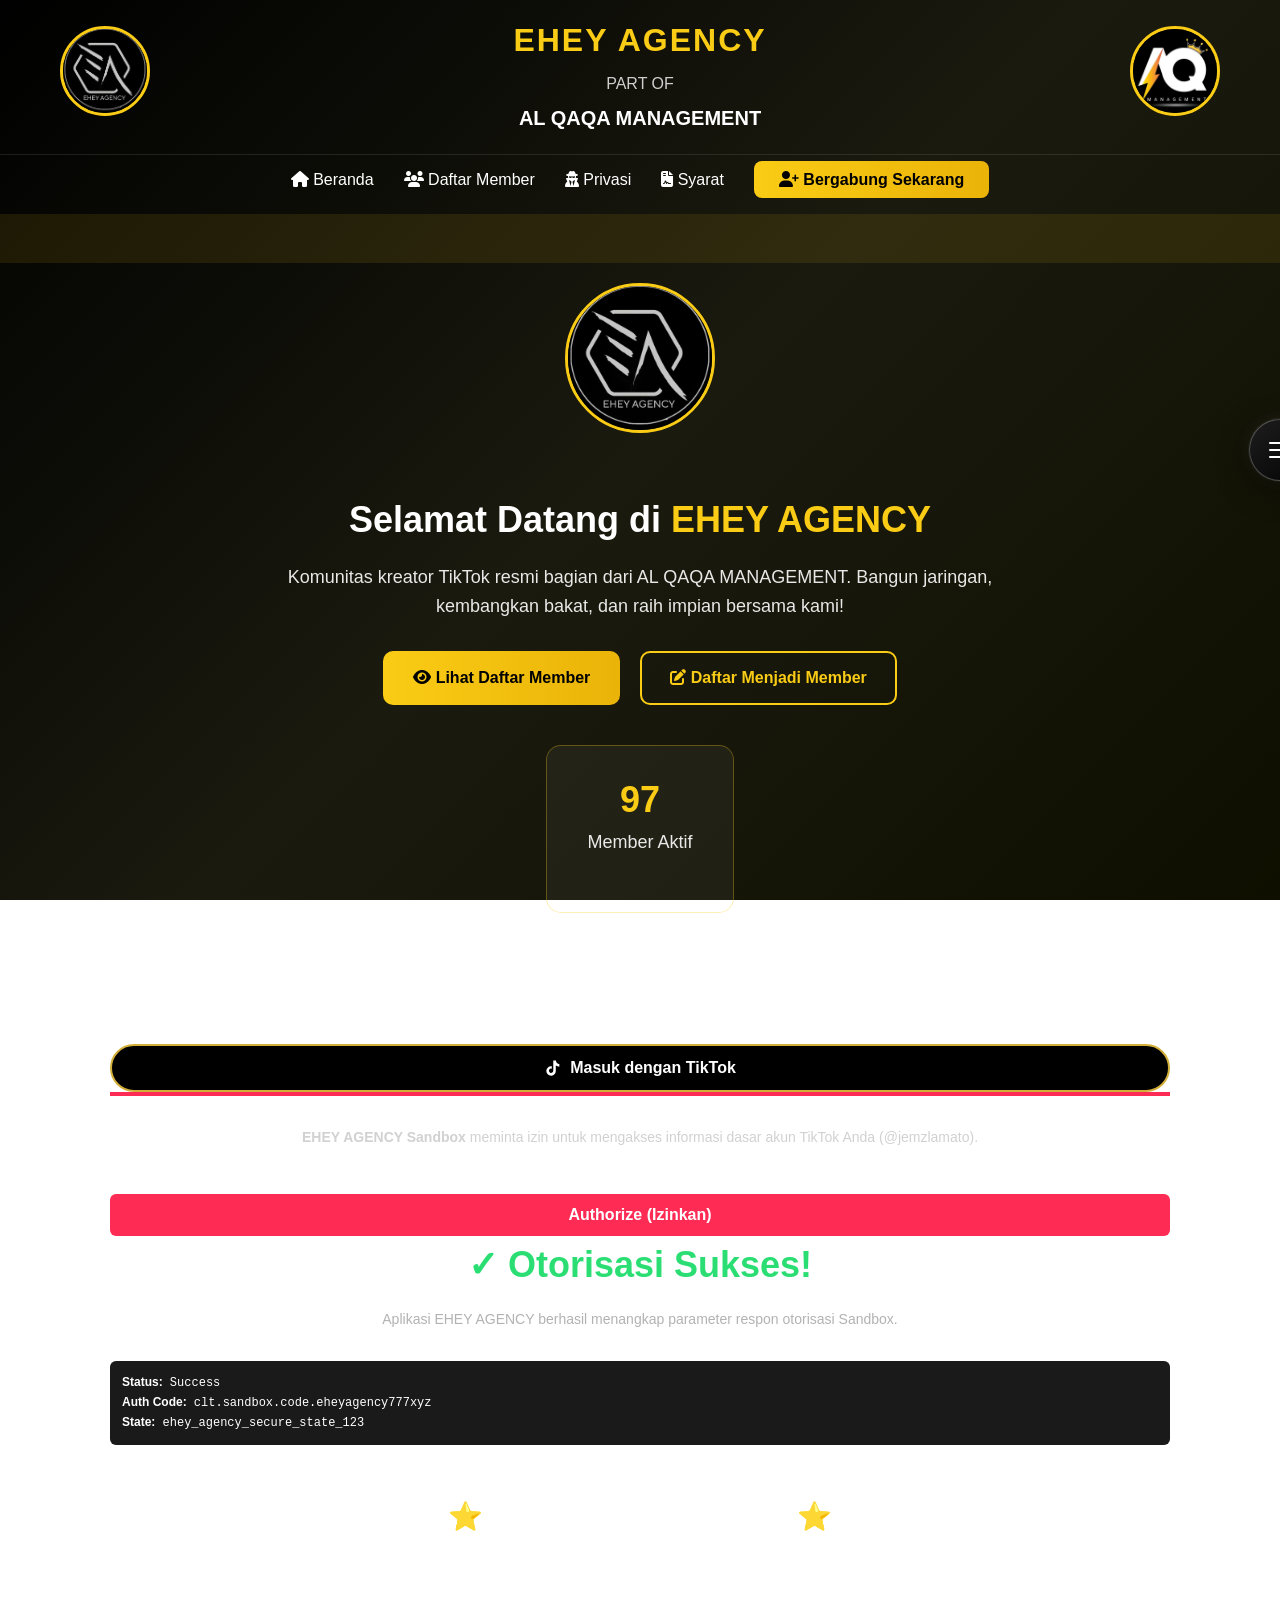
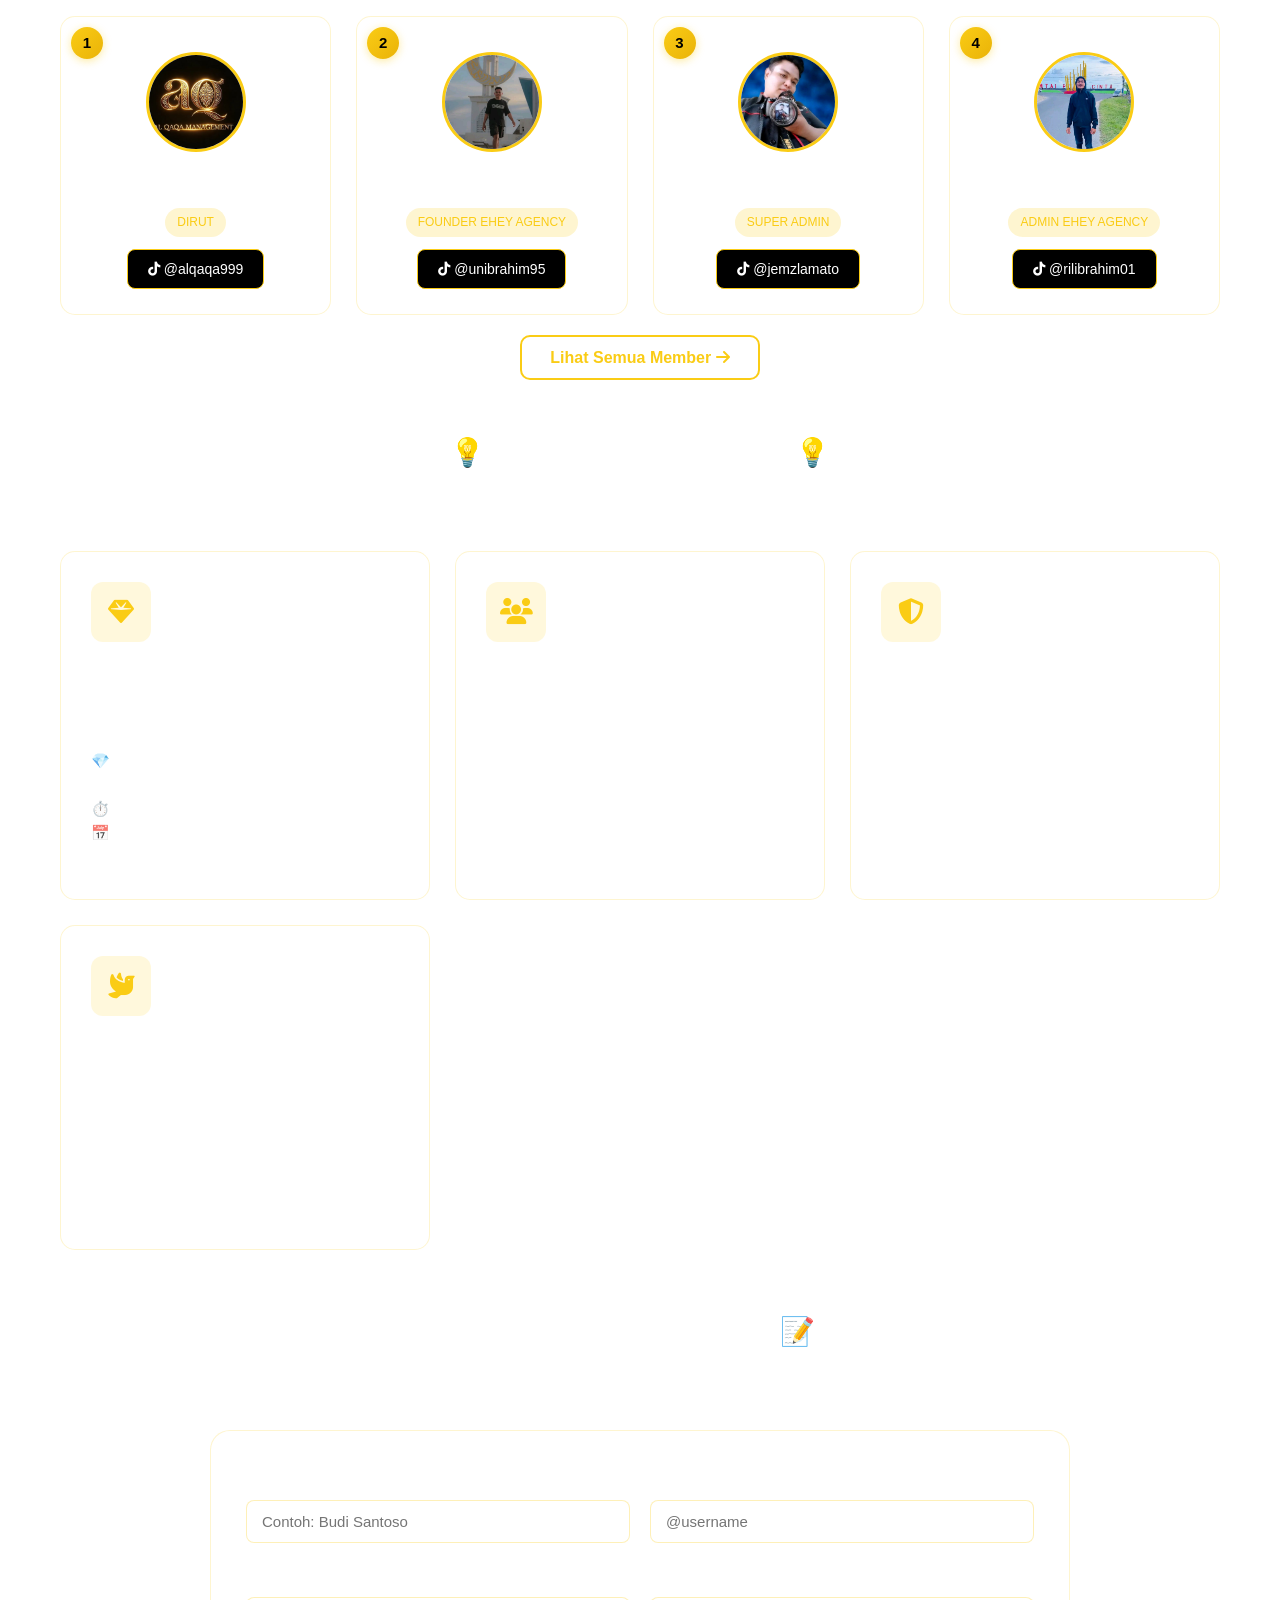
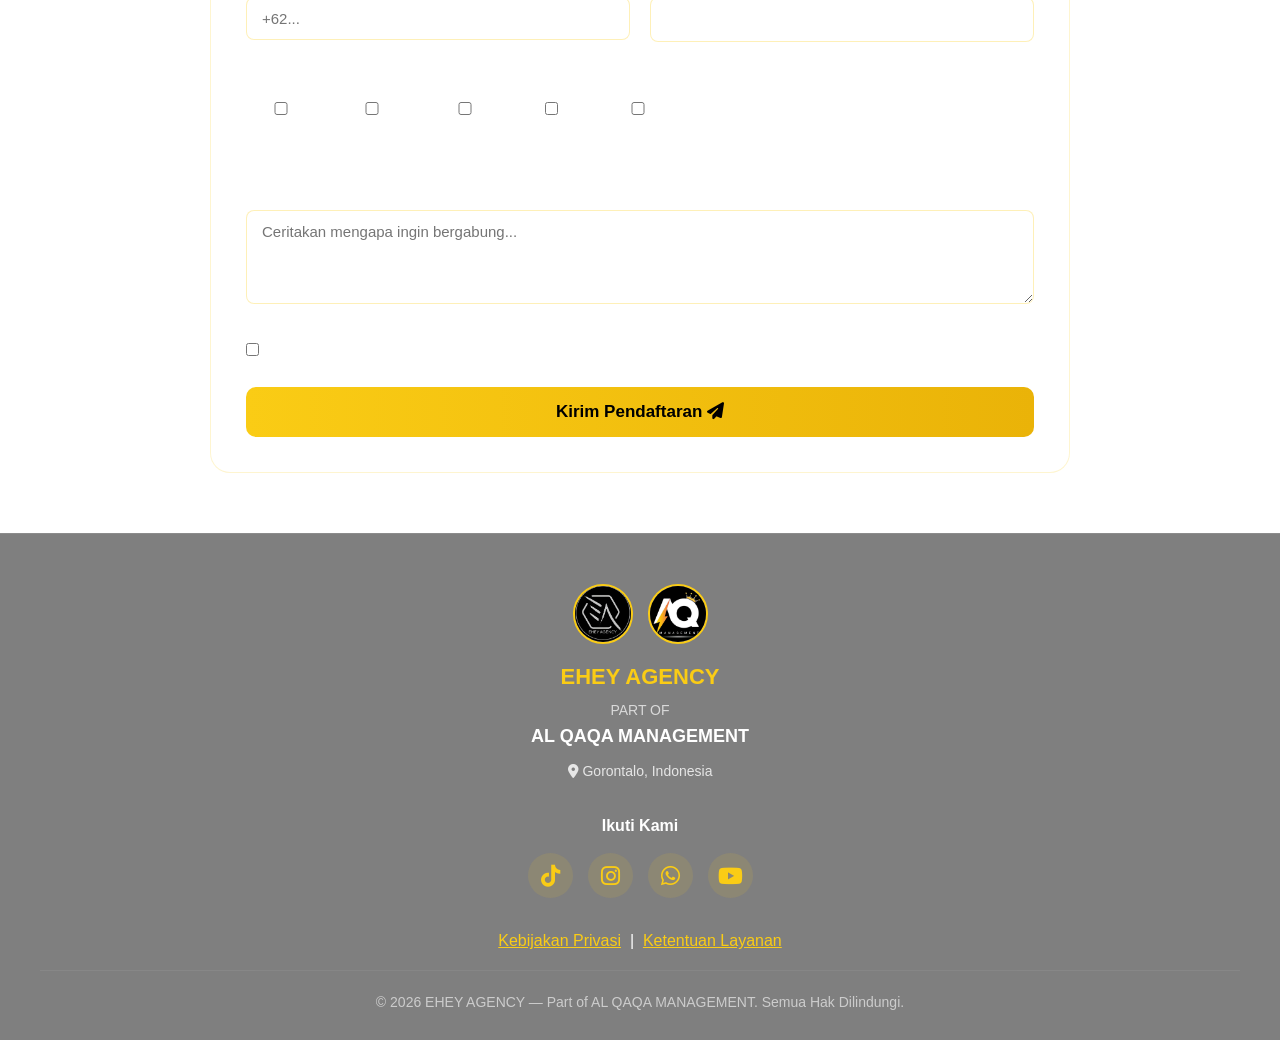
==== commit f5b35563: "Update index.html" ====
--- a/index.html
+++ b/index.html
@@ -82,8 +82,13 @@
             </a>
         </div>
         <!-- === BAGIAN LOGIN TIKTOK - SIAP DITEMPEL DI HERO === -->
-<!-- TAMPILAN AWAL WEB ANDA -->
-<div id="halaman-web" class="box main-box">
+<!-- ==============================================
+     KOTAK LOGIN KIT — DISISIPKAN DI BAGIAN HERO
+     TIDAK MENGGANTI SELURUH HALAMAN
+============================================== -->
+
+<!-- KOTAK LOGIN AWAL -->
+<div id="kotak-login-kit" class="kotak-login-sisipan">
     <h2>WELCOME MEMBER EHEY AGENCY</h2>
     <p>Silakan masuk menggunakan akun TikTok untuk mengakses direktori anggota.</p>
     <button class="btn-tiktok-login" onclick="tampilkanIzin()">
@@ -94,15 +99,15 @@
     </button>
 </div>
 
-<!-- TAMPILAN SIMULASI LAYAR PERSETUJUAN TIKTOK -->
-<div id="layar-izin-tiktok" class="box hidden main-box" style="border-top: 4px solid #fe2c55;">
+<!-- LAYAR PERSETUJUAN TIKTOK -->
+<div id="layar-izin-tiktok" class="kotak-login-sisipan tersembunyi" style="border-top: 4px solid #fe2c55;">
     <h3 style="margin: 0;">Otorisasi Aplikasi</h3>
     <p style="font-size: 14px; color: #ccc;"><strong>EHEY AGENCY Sandbox</strong> meminta izin untuk mengakses informasi dasar akun TikTok Anda (@jemzlamato).</p>
     <button class="btn-red" onclick="prosesCallback()">Authorize (Izinkan)</button>
 </div>
 
-<!-- TAMPILAN HALAMAN SUKSES -->
-<div id="halaman-sukses" class="box hidden main-box">
+<!-- HALAMAN SUKSES -->
+<div id="halaman-sukses" class="kotak-login-sisipan tersembunyi">
     <h2 style="color: #2bde73;">✓ Otorisasi Sukses!</h2>
     <p style="font-size: 14px; color: #aaa;">Aplikasi EHEY AGENCY berhasil menangkap parameter respon otorisasi Sandbox.</p>
     <div class="info-box">
@@ -110,8 +115,6 @@
         <strong>Auth Code:</strong> clt.sandbox.code.eheyagency777xyz<br>
         <strong>State:</strong> ehey_agency_secure_state_123
     </div>
-</div>
-
 
 </section>
 
